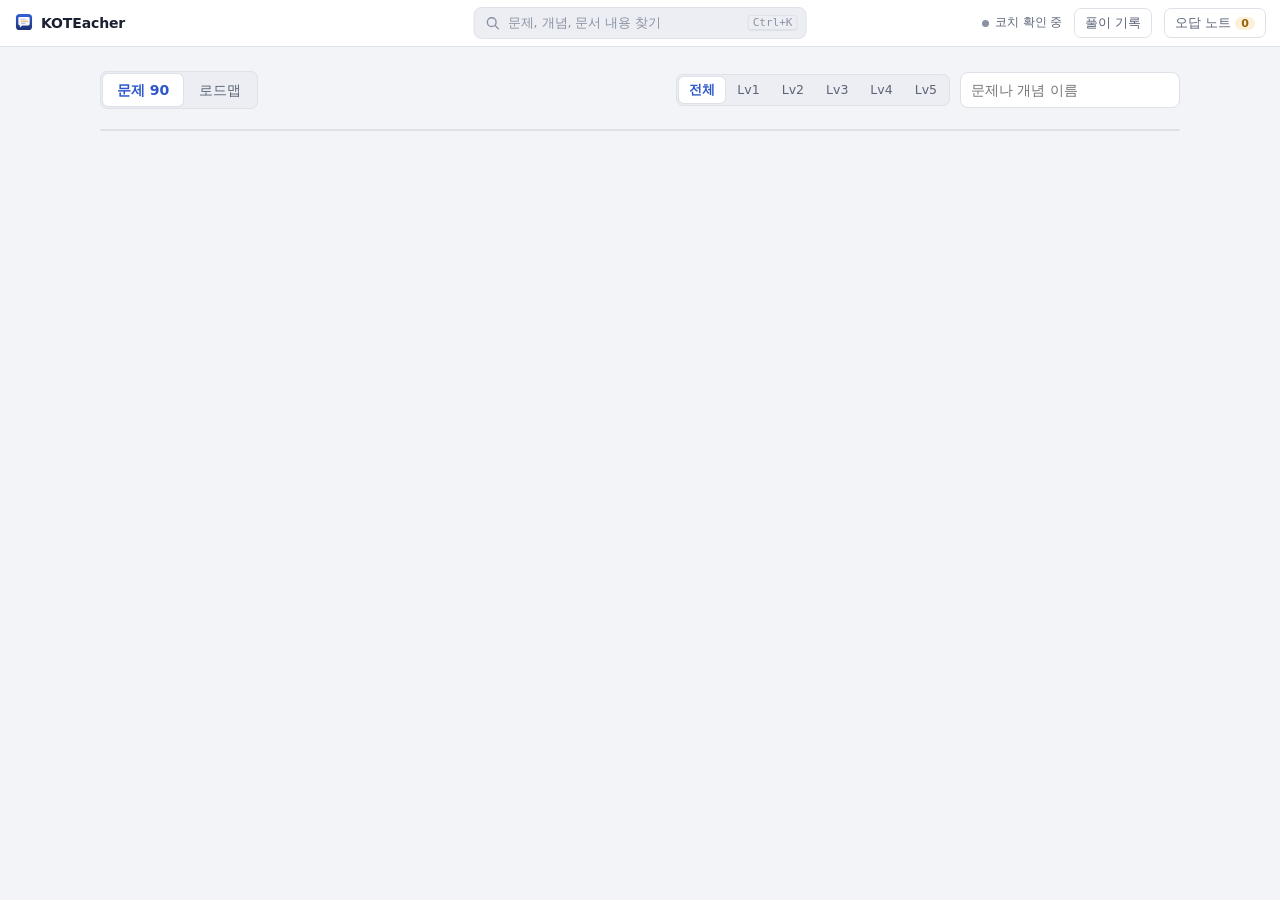
==== ui/index.html @ 254528ae "실전 모드: 자동 검사·코치·힌트를 끄고 예시 실행과 제출(통과 개수만) - harness: only=examples(예시만), only=submit(숨은 검사를 끝까지 돌려 개수" ====
<!doctype html>
<html lang="ko">
<head>
<meta charset="utf-8">
<meta name="viewport" content="width=device-width, initial-scale=1">
<title>KOTEacher</title>
<link rel="stylesheet" href="vendor/katex/katex.min.css">
<link rel="stylesheet" href="style.css">
<link rel="stylesheet" href="doc.css">
</head>
<body>

<!-- 홈: 문제 목록과 개념 목록 -->
<section class="view" id="home">
  <header class="top">
    <span class="brand"><img src="icon.svg" alt="" class="logo">KOTEacher</span>
    <span class="sp"></span>
    <button class="searchbar" data-search title="전체 검색 (⌘K)"><svg viewBox="0 0 16 16" width="14" height="14" aria-hidden="true"><circle cx="7" cy="7" r="5" fill="none" stroke="currentColor" stroke-width="1.6"/><path d="M11 11l3.5 3.5" stroke="currentColor" stroke-width="1.6" stroke-linecap="round"/></svg><span>문제, 개념, 문서 내용 찾기</span><kbd>⌘K</kbd></button>
    <span class="sp"></span>
    <span class="aistat" id="aiStat"><span class="dot"></span>코치 확인 중</span>
    <button class="btn" id="openHist">풀이 기록</button>
    <button class="btn" id="openBook">오답 노트 <span class="cnt coach" id="bookCnt">0</span></button>
  </header>
  <div class="home">
    <div class="home-inner">
      <div class="homebar">
        <div class="seg plain big" id="homeSeg" role="tablist" aria-label="목록">
          <button data-list="problems" aria-pressed="true">문제 90</button><button data-list="concepts" aria-pressed="false">로드맵</button>
        </div>
        <span class="sp"></span>
        <div class="seg plain" id="lvSeg" role="group" aria-label="레벨">
          <button data-lv="0" aria-pressed="true">전체</button><button data-lv="1" aria-pressed="false">Lv1</button><button data-lv="2" aria-pressed="false">Lv2</button><button data-lv="3" aria-pressed="false">Lv3</button><button data-lv="4" aria-pressed="false">Lv4</button><button data-lv="5" aria-pressed="false">Lv5</button>
        </div>
        <input id="search" type="search" placeholder="문제나 개념 이름" aria-label="찾기">
      </div>
      <div class="plist" id="plist"></div>
      <article class="roadmap doc" id="clist" hidden></article>
    </div>
  </div>
</section>

<!-- 풀기: 왼쪽 문서 창(탭) | 오른쪽 코드 창 -->
<section class="view" id="solve" hidden>
  <header class="top">
    <button class="btn" id="back" title="목록">← 목록</button>
    <div class="crumb"><b id="pTitle"></b><span class="tag" id="pLevel"></span><span class="tag" id="pSource"></span></div>
    <span class="sp"></span>
    <button class="searchbar" data-search title="전체 검색 (⌘K)"><svg viewBox="0 0 16 16" width="14" height="14" aria-hidden="true"><circle cx="7" cy="7" r="5" fill="none" stroke="currentColor" stroke-width="1.6"/><path d="M11 11l3.5 3.5" stroke="currentColor" stroke-width="1.6" stroke-linecap="round"/></svg><span>문제, 개념, 문서 내용 찾기</span><kbd>⌘K</kbd></button>
    <span class="sp"></span>
    <span class="meta" id="clock">0:00</span>
    <span class="meta exam-hide" id="hintMeta">힌트 0 / 3</span>
    <button class="examtog" id="examBtn" aria-pressed="false" title="실제 코딩 테스트처럼 풉니다. 자동 검사·코치·힌트를 끄고, 예시 실행과 제출만 씁니다">실전</button>
    <div class="seg exam-hide" id="modeSeg" role="group" aria-label="코치 말수">
      <button data-mode="quiet" aria-pressed="false" title="실행하거나 물을 때만 말합니다. 손을 멈춰도 검사하지 않습니다">조용히</button>
      <button data-mode="normal" aria-pressed="true" title="손을 멈추면 검사하고, 테스트로 확인된 문제만 먼저 말합니다">보통</button>
      <button data-mode="active" aria-pressed="false" title="AI가 추정한 문제와 느릴 것 같은 방법도 먼저 짚어 드립니다">적극</button>
    </div>
    <div class="seg plain" role="group" aria-label="창">
      <button id="foldLeft" aria-pressed="true" title="문서 창 열고 닫기 (⌘B)">문서</button><button id="foldRight" aria-pressed="true" title="코드 창 열고 닫기 (⌘⇧B)">코드</button>
    </div>
  </header>
  <div class="split" id="split">
    <section class="pane docpane" id="leftPane" aria-label="문서 창">
      <div class="dtabs" id="dtabs" role="tablist"></div>
      <div class="dbody" id="dbody">
        <div class="dpanel prob" data-tab="problem">
          <h2>문제</h2>
          <div class="st" id="pStatement"></div>
          <p class="note">원문: <a id="pUrl" href="#" target="_blank" rel="noopener">프로그래머스</a></p>
          <h2>개념</h2>
          <div class="chips" id="pConcepts"></div>
          <h2>입출력 예</h2>
          <table class="io" id="pExamples"></table>
          <h2 class="exam-hide">힌트 사다리</h2>
          <ol class="ladder exam-hide" id="ladder"></ol>
          <p class="note exam-only">실전 모드에서는 힌트가 꺼져 있습니다.</p>
          <div class="warn" id="warn" hidden><span></span><button id="warnYes">그래도 열기</button><button id="warnNo">조금 더 해 볼게요</button></div>
        </div>
      </div>
    </section>
    <button class="rail" id="railLeft" hidden title="문서 창 열기">문서</button>
    <div class="splitter" id="splitter" role="separator" aria-orientation="vertical" aria-label="창 너비" tabindex="0"></div>
    <section class="pane work" id="rightPane" aria-label="코드 창">
      <div class="edwrap" id="edwrap"><div id="editor"></div></div>
      <div class="dock" id="dock">
        <div class="tabs" role="tablist">
          <button role="tab" aria-selected="true" data-tab="tests">테스트 <span class="cnt" id="testCnt">–</span></button>
          <button role="tab" aria-selected="false" data-tab="log">코치 기록 <span class="cnt coach" id="logCnt">0</span></button>
          <button role="tab" aria-selected="false" data-tab="mistakes">오답 기록 <span class="cnt" id="misCnt">0</span></button>
          <button role="tab" aria-selected="false" data-tab="hist">풀이 기록</button>
          <button role="tab" aria-selected="false" data-tab="out">출력</button>
          <div class="statusbar"><span id="autoStat" class="autostat" hidden></span><span id="edStat"></span><span class="aistat" id="aiStat2"><span class="dot"></span></span><button class="btn" id="dockToggle" style="padding:1px 8px">접기</button><button class="run" id="run" title="예시와 숨은 검사 돌리기">실행 ⌘↵</button><button class="run submit exam-only" id="submit" title="숨은 검사를 모두 돌려 통과 개수만 봅니다">제출 ⌘⇧↵</button></div>
        </div>
        <div class="pbody" data-panel="tests" id="tests"><p class="note">실행(⌘↵)하면 예시와 숨은 검사를 돌립니다.</p></div>
        <div class="pbody" data-panel="log" hidden><ul class="log" id="log"></ul></div>
        <div class="pbody" data-panel="mistakes" hidden id="misPanel"></div>
        <div class="pbody" data-panel="hist" hidden id="histPanel"></div>
        <div class="pbody" data-panel="out" hidden><pre class="out" id="out">print 출력이 여기에 나옵니다.</pre></div>
      </div>
    </section>
    <button class="rail" id="railRight" hidden title="코드 창 열기">코드</button>
  </div>
</section>

<!-- 학습: 개념 문서 읽기 -->
<section class="view" id="learn" hidden>
  <header class="top">
    <button class="btn" id="learnBack">← 목록</button>
    <div class="crumb"><b id="lTitle"></b><span class="tag" id="lAlias"></span></div>
    <span class="sp"></span>
    <button class="searchbar" data-search title="전체 검색 (⌘K)"><svg viewBox="0 0 16 16" width="14" height="14" aria-hidden="true"><circle cx="7" cy="7" r="5" fill="none" stroke="currentColor" stroke-width="1.6"/><path d="M11 11l3.5 3.5" stroke="currentColor" stroke-width="1.6" stroke-linecap="round"/></svg><span>문제, 개념, 문서 내용 찾기</span><kbd>⌘K</kbd></button>
    <span class="sp"></span>
  </header>
  <div class="learn">
    <article class="ldoc doc" id="lDoc"></article>
    <aside class="lside">
      <h2>이 개념으로 풀 문제</h2>
      <div id="lProblems"></div>
      <p class="note">문제를 열면 이 개념 문서가 왼쪽 문서 창에 탭으로 함께 열립니다.</p>
    </aside>
  </div>
</section>

<!-- 풀이 기록 -->
<section class="view" id="history" hidden>
  <header class="top">
    <button class="btn" id="histBack">← 목록</button>
    <span class="brand">풀이 기록</span>
    <span class="sp"></span>
    <button class="searchbar" data-search title="전체 검색 (⌘K)"><svg viewBox="0 0 16 16" width="14" height="14" aria-hidden="true"><circle cx="7" cy="7" r="5" fill="none" stroke="currentColor" stroke-width="1.6"/><path d="M11 11l3.5 3.5" stroke="currentColor" stroke-width="1.6" stroke-linecap="round"/></svg><span>문제, 개념, 문서 내용 찾기</span><kbd>⌘K</kbd></button>
    <span class="sp"></span>
    <div class="seg plain" id="histSeg" role="group" aria-label="결과">
      <button data-f="" aria-pressed="true">전체</button><button data-f="solved" aria-pressed="false">통과</button><button data-f="exam" aria-pressed="false">실전 통과</button><button data-f="helped" aria-pressed="false">힌트로 통과</button><button data-f="open" aria-pressed="false">미완</button>
    </div>
  </header>
  <div class="hist">
    <div class="hlist" id="hList"></div>
    <div class="hdetail" id="hDetail"><p class="note">왼쪽에서 기록을 고르면 그때의 코드와 실행 흐름이 나옵니다.</p></div>
  </div>
</section>

<!-- 오답 노트 -->
<section class="view" id="book" hidden>
  <header class="top">
    <button class="btn" id="bookBack">← 목록</button>
    <span class="brand">오답 노트</span>
    <span class="sp"></span>
    <button class="searchbar" data-search title="전체 검색 (⌘K)"><svg viewBox="0 0 16 16" width="14" height="14" aria-hidden="true"><circle cx="7" cy="7" r="5" fill="none" stroke="currentColor" stroke-width="1.6"/><path d="M11 11l3.5 3.5" stroke="currentColor" stroke-width="1.6" stroke-linecap="round"/></svg><span>문제, 개념, 문서 내용 찾기</span><kbd>⌘K</kbd></button>
    <span class="sp"></span>
    <div class="seg plain" id="catSeg" role="group" aria-label="분류"></div>
  </header>
  <div class="mbook"><div class="inner" id="bookList"></div></div>
</section>

<!-- 처음 켤 때: 코치(AI) 준비 -->
<div class="palette" id="setup" hidden>
  <div class="pal setup" role="dialog" aria-label="코치 준비">
    <div class="sbody" id="setupBody"></div>
  </div>
</div>

<!-- 전체 검색 (⌘K) -->
<div class="palette" id="palette" hidden>
  <div class="pal" role="dialog" aria-label="전체 검색">
    <input id="palInput" type="search" placeholder="문제, 개념, 문서 내용, 내 질문, 오답 기록 찾기" aria-label="검색어" autocomplete="off">
    <div class="palres" id="palRes" role="listbox"></div>
    <div class="palfoot"><span>↑↓ 고르기</span><span>↵ 열기</span><span>esc 닫기</span><span class="sp"></span><span>풀이 단계는 검색하지 않습니다</span></div>
  </div>
</div>

<script src="vendor/katex/katex.min.js"></script>
<script src="vendor/mermaid/mermaid.min.js"></script>
<script src="vendor/monaco/vs/loader.js"></script>
<script src="app.js"></script>
</body>
</html>
---- ui/style.css ----
/* KOTEacher. 배치 B: 왼쪽 문제, 가운데 편집기(코치는 줄 아래 말풍선), 아래 패널. 코치 색은 호박색 하나. */
:root{
  --bg:#f3f4f7; --panel:#ffffff; --sunk:#eceef3; --ink:#1b2130; --muted:#5b6476; --faint:#8a92a3; --line:#dde1e8;
  --accent:#2c56c9; --accent-soft:#e6ecfb; --on-accent:#ffffff;
  --coach:#9a5f06; --coach-bg:#fbf0d9; --coach-line:#ebcf93; --coach-dot:#d99a1e;
  --ok:#2e7d4a; --ok-bg:#e2f2e7; --bad:#b93a27; --bad-bg:#fbe6e2;
  --ed-bg:#fbfbfd;
  --f-ui:-apple-system,"Apple SD Gothic Neo","Malgun Gothic","맑은 고딕","Noto Sans KR",system-ui,sans-serif;
  --f-mono:"SF Mono",Menlo,Consolas,"D2Coding",ui-monospace,monospace;
  color-scheme:light;
}
@media (prefers-color-scheme: dark){ :root{
  --bg:#111419; --panel:#171b22; --sunk:#0e1116; --ink:#e4e7ed; --muted:#9aa2b2; --faint:#6b7383; --line:#262c37;
  --accent:#86a2f2; --accent-soft:#1f2840; --on-accent:#0e1116;
  --coach:#f0b54e; --coach-bg:#2a2214; --coach-line:#5a4420; --coach-dot:#f0b54e;
  --ok:#66c486; --ok-bg:#16301f; --bad:#f2856f; --bad-bg:#371c17;
  --ed-bg:#13161c;
  color-scheme:dark;
}}
*{box-sizing:border-box}
html,body{height:100%;margin:0}
body{background:var(--bg);color:var(--ink);font:14px/1.6 var(--f-ui);-webkit-font-smoothing:antialiased;overflow:hidden}
button{font:inherit;color:inherit}
input,textarea{font:inherit;color:inherit}
:focus-visible{outline:2px solid var(--accent);outline-offset:1px}
[hidden]{display:none!important}
.view{height:100%;display:grid;grid-template-rows:auto minmax(0,1fr)}

/* 윗줄 */
.top{display:flex;align-items:center;gap:12px;padding:8px 14px;background:var(--panel);border-bottom:1px solid var(--line);flex-wrap:wrap;-webkit-user-select:none;user-select:none}
.brand{font-weight:700;letter-spacing:-.01em}
.crumb{display:flex;align-items:baseline;gap:8px;min-width:0}
.crumb b{font-size:15px;white-space:nowrap;overflow:hidden;text-overflow:ellipsis}
.tag{font-size:11.5px;color:var(--muted);background:var(--sunk);border-radius:4px;padding:1px 6px;white-space:nowrap}
.sp{flex:1}
.meta{font-size:12.5px;color:var(--muted);font-variant-numeric:tabular-nums;white-space:nowrap}
.seg{display:inline-flex;border:1px solid var(--line);border-radius:7px;padding:2px;gap:2px;background:var(--sunk)}
.seg button{border:0;background:none;padding:3px 10px;border-radius:5px;font-size:12.5px;color:var(--muted);cursor:pointer}
.seg button[aria-pressed="true"]{background:var(--panel);color:var(--coach);font-weight:600;box-shadow:0 0 0 1px var(--coach-line)}
.seg.plain button[aria-pressed="true"]{color:var(--accent);box-shadow:0 0 0 1px var(--line)}
.btn{border:1px solid var(--line);background:var(--panel);border-radius:7px;padding:4px 10px;font-size:12.5px;cursor:pointer;color:var(--muted)}
.btn:hover{color:var(--ink)}
.run{border:0;background:var(--accent);color:var(--on-accent);border-radius:7px;padding:5px 14px;font-weight:600;font-size:13px;cursor:pointer}
.run[aria-busy="true"]{opacity:.6}

/* 홈 */
.home{overflow:auto;padding:24px max(16px,4vw) 48px}
.home-inner{max-width:1080px;margin:0 auto;display:grid;gap:20px}
.home h1{font-size:22px;margin:0}
.homebar{display:flex;gap:10px;align-items:center;flex-wrap:wrap}
.homebar input{border:1px solid var(--line);background:var(--panel);border-radius:8px;padding:6px 10px;min-width:220px}
.plist{background:var(--panel);border:1px solid var(--line);border-radius:10px;overflow:hidden}
.prow{display:grid;grid-template-columns:42px minmax(0,1.4fr) minmax(0,1fr) minmax(0,1.3fr) 76px;gap:12px;align-items:center;padding:9px 14px;border-bottom:1px solid var(--line);cursor:pointer}
.prow:last-child{border-bottom:0}
.prow:hover{background:var(--sunk)}
.prow .lv{font-size:12px;color:var(--muted);font-variant-numeric:tabular-nums}
.prow .ti{font-weight:600;white-space:nowrap;overflow:hidden;text-overflow:ellipsis}
.prow .so,.prow .co{font-size:12.5px;color:var(--muted);white-space:nowrap;overflow:hidden;text-overflow:ellipsis}
.pill{display:inline-block;font-size:11.5px;font-weight:600;padding:1px 8px;border-radius:999px;white-space:nowrap;text-align:center}
.pill.solved{background:var(--ok-bg);color:var(--ok)}
.pill.helped{background:var(--coach-bg);color:var(--coach)}
.pill.tried{background:var(--bad-bg);color:var(--bad)}
.pill.new{background:var(--sunk);color:var(--faint)}
.aistat{font-size:12px;color:var(--muted);display:flex;align-items:center;gap:6px}
.dot{display:inline-block;width:7px;height:7px;border-radius:50%;background:var(--faint)}
.dot.on{background:var(--ok)} .dot.wait{background:var(--coach-dot)}

/* 풀기 */
/* 두 창: 왼쪽 문서(탭) | 경계선 | 오른쪽 코드. 둘 다 접을 수 있다 */
.split{display:flex;min-height:0;min-width:0}
.pane{min-width:0;min-height:0}
.docpane{width:var(--left-w, 40%);flex:none;display:grid;grid-template-rows:auto minmax(0,1fr);background:var(--panel);border-right:1px solid var(--line)}
.work{flex:1}
.split.left-off .docpane,.split.left-off .splitter{display:none}
.split.right-off .work,.split.right-off .splitter{display:none}
.split.right-off .docpane{flex:1;width:auto}
.splitter{width:5px;flex:none;cursor:col-resize;background:transparent;margin-left:-3px;margin-right:-2px;z-index:5;position:relative}
.splitter:hover,.splitter.drag,.splitter:focus-visible{background:color-mix(in srgb, var(--accent) 40%, transparent);outline:none}
.rail{flex:none;width:26px;border:0;border-right:1px solid var(--line);background:var(--panel);color:var(--muted);cursor:pointer;
  writing-mode:vertical-rl;font-size:12px;letter-spacing:.1em;padding:12px 0}
.rail:hover{color:var(--ink);background:var(--sunk)}
#railRight{border-right:0;border-left:1px solid var(--line)}
.dtabs{display:flex;align-items:stretch;gap:0;border-bottom:1px solid var(--line);overflow-x:auto;scrollbar-width:none;background:var(--sunk);-webkit-user-select:none;user-select:none}
.dtabs::-webkit-scrollbar{display:none}
.dtab{display:flex;align-items:center;gap:6px;padding:7px 10px 7px 12px;font-size:12.5px;color:var(--muted);cursor:pointer;white-space:nowrap;border-right:1px solid var(--line);max-width:220px;position:relative}
.dtab .t{overflow:hidden;text-overflow:ellipsis}
.dtab .x{border:0;background:none;color:var(--faint);cursor:pointer;font-size:14px;line-height:1;padding:0 2px;border-radius:3px;visibility:hidden}
.dtab:hover .x,.dtab[aria-selected="true"] .x{visibility:visible}
.dtab .x:hover{background:var(--line);color:var(--ink)}
.dtab[aria-selected="true"]{background:var(--panel);color:var(--ink);font-weight:600}
.dtab[aria-selected="true"]::after{content:"";position:absolute;left:0;right:0;bottom:-1px;height:1px;background:var(--panel)}
.dtab .k{font-size:10.5px;color:var(--faint);font-weight:500}
.dbody{overflow:auto;min-height:0}
.dpanel{padding:16px 20px 32px}
.chips{display:flex;flex-wrap:wrap;gap:6px}
.chips button{border:1px solid var(--line);background:var(--panel);border-radius:999px;padding:2px 10px;font-size:12.5px;cursor:pointer;color:var(--accent)}
.chips button:hover{border-color:var(--accent)}
.prob h2:first-child{margin-top:0}
.logo{width:20px;height:20px;border-radius:5px;vertical-align:-4px;margin-right:7px}
.seg.big button{font-size:14px;padding:5px 14px}
.crow{display:grid;grid-template-columns:36px minmax(0,1fr) auto;gap:4px 12px;align-items:baseline;padding:10px 14px;border-bottom:1px solid var(--line);cursor:pointer}
.crow:last-child{border-bottom:0}
.crow:hover{background:var(--sunk)}
.crow .num{font-size:12px;color:var(--faint);font-variant-numeric:tabular-nums}
.crow .ti{font-weight:600}
.crow .al{font-size:11.5px;color:var(--faint);margin-left:6px;font-weight:400}
.crow .su{grid-column:2/-1;font-size:12.5px;color:var(--muted)}
.crow .pc{font-size:12px;color:var(--muted);white-space:nowrap}
.learn{display:grid;grid-template-columns:minmax(0,1fr) 280px;min-height:0;overflow:hidden}
.ldoc{overflow:auto;padding:22px max(20px,4vw) 48px;background:var(--panel)}
.ldoc > *{max-width:820px}
.lside{overflow:auto;padding:18px 16px;border-left:1px solid var(--line)}
.lside h2{font-size:12px;letter-spacing:.06em;color:var(--faint);margin:0 0 8px;font-weight:600}
.lp{display:flex;gap:8px;align-items:center;padding:7px 8px;border-radius:7px;cursor:pointer;font-size:13px}
.lp:hover{background:var(--sunk)}
.lp .lv{font-size:11.5px;color:var(--faint);width:28px}
.lp .ti{flex:1}
.prob h2{font-size:12px;letter-spacing:.08em;color:var(--faint);text-transform:uppercase;margin:18px 0 6px;font-weight:600}
.prob .st p{margin:6px 0}
.prob .st ul{margin:6px 0;padding-left:1.2em}
.io{width:100%;border-collapse:collapse;font-size:12px;margin-top:4px;table-layout:fixed}
.io th,.io td{border-bottom:1px solid var(--line);padding:5px 6px;text-align:left;vertical-align:top}
.io th{color:var(--faint);font-weight:500}
.io td{font-family:var(--f-mono);font-size:11.5px;word-break:break-all}
.ladder{list-style:none;padding:0;margin:6px 0 0;display:flex;flex-direction:column;gap:6px}
.rung{border:1px solid var(--line);border-radius:8px;background:var(--panel)}
.rung > button{all:unset;box-sizing:border-box;width:100%;display:flex;gap:10px;align-items:center;padding:8px 10px;cursor:pointer;font-size:13px}
.rung .n{width:20px;height:20px;border-radius:50%;display:grid;place-items:center;font-size:11px;font-weight:600;background:var(--sunk);color:var(--muted);flex:none}
.rung .lock{margin-left:auto;font-size:11.5px;color:var(--faint)}
.rung.open{border-color:var(--coach-line)}
.rung.open .n{background:var(--coach-bg);color:var(--coach)}
.rung .body{padding:0 12px 10px 40px;font-size:13px}
.rung .body pre{font:12px/1.55 var(--f-mono);background:var(--sunk);padding:8px;border-radius:6px;overflow:auto;font-variant-ligatures:none}
.rung .body table{border-collapse:collapse;font-size:12px}
.rung .body td,.rung .body th{border:1px solid var(--line);padding:2px 6px}
.warn{margin:8px 0 0;padding:8px 10px;border-radius:8px;background:var(--bad-bg);color:var(--bad);font-size:12.5px;display:flex;gap:8px;align-items:center;flex-wrap:wrap}
.warn button{border:1px solid currentColor;background:none;border-radius:6px;padding:2px 8px;font-size:12px;cursor:pointer;color:inherit}
.note{font-size:12px;color:var(--faint)}
a{color:var(--accent)}

.work{display:grid;grid-template-rows:minmax(0,1fr) auto;min-height:0;min-width:0;flex:1}
.edwrap{position:relative;min-height:0;background:var(--ed-bg)}
#editor{position:absolute;inset:0}
.kg-flag-line{background:color-mix(in srgb, var(--coach-bg) 75%, transparent)}
.kg-flag-glyph{background:var(--coach-dot);border-radius:50%;width:7px!important;height:7px!important;margin:7px 0 0 6px}

/* 말풍선 (편집기 위에 겹쳐 그리고, 아래 줄은 view zone으로 밀어낸다) */
.bubble{position:absolute;z-index:10;max-width:580px;font:13.5px/1.65 var(--f-ui);white-space:normal;
  background:var(--coach-bg);border:1px solid var(--coach-line);border-radius:10px;padding:10px 12px;color:var(--ink)}
.bubble .who{display:flex;gap:8px;align-items:center;font-size:11.5px;color:var(--coach);font-weight:600;margin-bottom:3px}
.bubble .who .sub{font-weight:400;color:var(--faint)}
.bubble .who .x{margin-left:auto;border:0;background:none;color:var(--faint);cursor:pointer;font-size:15px;line-height:1;padding:0 2px}
.bubble .evid{font:12px var(--f-mono);color:var(--muted);margin:2px 0 6px;font-variant-ligatures:none;word-break:break-all}
.bubble .acts{display:flex;flex-wrap:wrap;gap:6px;margin-top:8px}
.chip{border:1px solid var(--coach-line);background:var(--panel);border-radius:999px;padding:2px 10px;font-size:12px;cursor:pointer;color:var(--ink)}
.chip.pri{color:var(--coach);font-weight:600}
.chip.ghost{border-color:transparent;background:none;color:var(--faint)}
.bubble.mini{padding:4px 10px;border-radius:999px;cursor:pointer;display:flex;gap:8px;align-items:center}
.bubble.mini .d{width:7px;height:7px;border-radius:50%;background:var(--coach-dot)}
.bubble.mini span{color:var(--coach);font-weight:600;font-size:12px}
.bubble.done{background:var(--ok-bg);border-color:color-mix(in srgb, var(--ok) 35%, transparent)}
.bubble.done .who{color:var(--ok)}
.bubble.err{background:var(--bad-bg);border-color:color-mix(in srgb, var(--bad) 35%, transparent)}
.bubble.err .who{color:var(--bad)}
.ask{display:flex;gap:6px;margin-top:8px}
.ask input{flex:1;min-width:0;font-size:13px;border:1px solid var(--coach-line);border-radius:7px;padding:5px 8px;background:var(--panel)}
.thinking,.refining{color:var(--muted);font-size:12.5px}
.bounce{display:inline-flex;gap:3px;margin-left:7px;vertical-align:middle;height:12px;align-items:flex-end}
.bounce i{width:5px;height:5px;border-radius:50%;background:var(--coach-dot);animation:bob 1.05s infinite ease-in-out}
.bounce i:nth-child(2){animation-delay:.15s}
.bounce i:nth-child(3){animation-delay:.3s}
@keyframes bob{0%,70%,100%{transform:translateY(0);opacity:.45}35%{transform:translateY(-6px);opacity:1}}
@media (prefers-reduced-motion: reduce){.bounce i{animation:blink 1.2s infinite}@keyframes blink{50%{opacity:.3}}}
.live::after{content:"";display:inline-block;width:5px;height:5px;margin-left:5px;border-radius:50%;background:var(--coach-dot);vertical-align:middle;animation:bob 1.05s infinite ease-in-out}
@keyframes dots{0%{content:""}25%{content:"."}50%{content:".."}75%{content:"..."}}
.diff{font:12px var(--f-mono);font-variant-ligatures:none;margin:6px 0;border-radius:6px;overflow:auto;border:1px solid var(--line);background:var(--panel)}
.diff div{padding:1px 8px;white-space:pre}
.diff .del{background:var(--bad-bg);color:var(--bad)}
.diff .add{background:var(--ok-bg);color:var(--ok)}
.memo{display:flex;gap:6px;margin-top:8px}
.memo input{flex:1;min-width:0;font-size:13px;border:1px solid var(--line);border-radius:7px;padding:5px 8px;background:var(--panel)}
.cat{font-size:11px;border-radius:4px;padding:0 6px;margin-left:6px;background:var(--sunk);color:var(--muted);font-weight:500;white-space:nowrap}

/* 아래 패널 */
.dock{background:var(--panel);border-top:1px solid var(--line);display:grid;grid-template-rows:auto minmax(0,1fr);height:230px;min-width:0}
.dock.small{height:auto}
.dock.small .pbody{display:none}
.tabs{display:flex;align-items:center;gap:2px;padding:4px 10px 0;border-bottom:1px solid var(--line);flex-wrap:wrap;-webkit-user-select:none;user-select:none}
.tabs [role=tab]{border:0;background:none;padding:6px 10px;font-size:12.5px;color:var(--muted);cursor:pointer;border-bottom:2px solid transparent;margin-bottom:-1px;display:flex;gap:6px;align-items:center}
.tabs [role=tab][aria-selected="true"]{color:var(--ink);border-bottom-color:var(--accent);font-weight:600}
.cnt{font-size:11px;border-radius:999px;padding:0 6px;background:var(--sunk);color:var(--muted);font-weight:600}
.cnt.bad{background:var(--bad-bg);color:var(--bad)} .cnt.ok{background:var(--ok-bg);color:var(--ok)} .cnt.coach{background:var(--coach-bg);color:var(--coach)}
.pbody{overflow:auto;padding:8px 14px 12px;min-width:0}
.trow{display:grid;grid-template-columns:22px 86px minmax(0,1fr) auto;gap:8px;align-items:baseline;padding:5px 0;border-bottom:1px solid var(--line);font-size:12.5px}
.trow:last-child{border-bottom:0}
.trow .s{font-weight:700}
.trow .s.ok{color:var(--ok)} .trow .s.bad{color:var(--bad)} .trow .s.skip{color:var(--faint)}
.trow .io2{font:11.5px var(--f-mono);color:var(--muted);overflow:hidden;text-overflow:ellipsis;white-space:nowrap;font-variant-ligatures:none}
.trow .io2 b{color:var(--ink);font-weight:600}
.trow .t{font-size:11.5px;color:var(--faint);font-variant-numeric:tabular-nums}
.log{list-style:none;margin:0;padding:0}
.log li{display:grid;grid-template-columns:44px minmax(0,1fr) auto;gap:10px;padding:6px 0;border-bottom:1px solid var(--line);font-size:12.8px}
.log li:last-child{border-bottom:0}
.log .tm{color:var(--faint);font-variant-numeric:tabular-nums;font-size:11.5px;padding-top:2px}
.src{font-size:11px;font-weight:600;margin-right:6px}
.src.ai{color:var(--coach)} .src.sys{color:var(--muted)} .src.me{color:var(--accent)}
.mrow{display:grid;grid-template-columns:minmax(0,1fr) auto;gap:4px 12px;padding:8px 0;border-bottom:1px solid var(--line);font-size:12.8px}
.mrow:last-child{border-bottom:0}
.mrow .nm{font-weight:600}
.mrow .sub{grid-column:1/-1;color:var(--muted);font-size:12px;word-break:break-all}
.mrow .when{font-size:11.5px;color:var(--faint);white-space:nowrap}
.sect{font-size:11px;letter-spacing:.06em;color:var(--faint);margin:8px 0 2px;font-weight:600}
.statusbar{display:flex;gap:14px;align-items:center;padding:0 6px;font-size:11.5px;color:var(--faint);margin-left:auto}
pre.out{margin:0;font:12px var(--f-mono);color:var(--muted);white-space:pre-wrap}

/* 오답 노트 */
.mbook{overflow:auto;padding:24px max(16px,4vw) 48px}
.mbook .inner{max-width:900px;margin:0 auto}
.mcard{background:var(--panel);border:1px solid var(--line);border-radius:10px;padding:12px 14px;margin:10px 0}
.mcard .hd{display:flex;gap:8px;align-items:baseline;flex-wrap:wrap}
.mcard .hd b{font-size:14px}

@media (max-width: 980px){
  .docpane{width:var(--left-w, 45%)}
  .prow{grid-template-columns:36px minmax(0,1fr) 70px}
  .prow .so,.prow .co{display:none}
  .learn{grid-template-columns:minmax(0,1fr)}
  .lside{display:none}
}

/* 전체 검색 */
kbd{font:11px var(--f-mono);border:1px solid var(--line);border-bottom-width:2px;border-radius:4px;padding:0 4px;color:var(--faint);margin-left:4px}
.palette{position:fixed;inset:0;z-index:80;background:rgba(10,14,22,.35);display:flex;justify-content:center;align-items:flex-start;padding-top:9vh}
.pal{width:min(680px,calc(100vw - 32px));max-height:76vh;display:grid;grid-template-rows:auto minmax(0,1fr) auto;background:var(--panel);
  border:1px solid var(--line);border-radius:12px;box-shadow:0 24px 64px -20px rgba(0,0,0,.5);overflow:hidden}
.pal input{border:0;border-bottom:1px solid var(--line);padding:14px 16px;font-size:16px;background:transparent;outline:none}
.palres{overflow:auto;padding:6px 0}
.palgrp{font-size:11px;letter-spacing:.06em;color:var(--faint);font-weight:600;padding:8px 16px 3px}
.palitem{display:grid;grid-template-columns:minmax(0,1fr) auto;gap:2px 10px;padding:7px 16px;cursor:pointer;font-size:13.5px}
.palitem[aria-selected="true"]{background:var(--accent-soft)}
.palitem .tt{font-weight:600;overflow:hidden;text-overflow:ellipsis;white-space:nowrap}
.palitem .rt{font-size:11.5px;color:var(--faint);white-space:nowrap}
.palitem .sn{grid-column:1/-1;font-size:12.5px;color:var(--muted);overflow:hidden;text-overflow:ellipsis;white-space:nowrap}
.palitem b.hl{background:color-mix(in srgb, var(--coach-dot) 35%, transparent);color:inherit;border-radius:2px}
.palempty{padding:18px 16px;color:var(--faint);font-size:13px}
.palfoot{display:flex;gap:14px;padding:7px 16px;border-top:1px solid var(--line);font-size:11.5px;color:var(--faint)}
mark.search-hit{background:color-mix(in srgb, var(--accent) 30%, transparent);color:inherit;border-radius:2px;transition:background 1s}

/* 코치 준비 안내 */
.pal.setup{display:block;padding:22px 24px;max-height:none}
.setup h2{font-size:18px;margin:0 0 6px}
.setup p{margin:6px 0;color:var(--muted);font-size:13.5px}
.setup .steps{display:grid;gap:10px;margin:14px 0}
.setup .step{display:grid;grid-template-columns:26px minmax(0,1fr);gap:4px 10px;align-items:start;border:1px solid var(--line);border-radius:10px;padding:10px 12px}
.setup .step .n{width:22px;height:22px;border-radius:50%;display:grid;place-items:center;font-size:12px;font-weight:700;background:var(--sunk);color:var(--muted)}
.setup .step.done .n{background:var(--ok-bg);color:var(--ok)}
.setup .step b{font-size:14px}
.setup .step .d{grid-column:2;font-size:12.5px;color:var(--muted)}
.setup .bar{grid-column:2;height:8px;background:var(--sunk);border-radius:4px;overflow:hidden;margin-top:6px}
.setup .bar i{display:block;height:100%;width:0;background:var(--accent);transition:width .25s}
.setup .acts{display:flex;gap:8px;justify-content:flex-end;margin-top:14px}
.setup code{font:12px var(--f-mono);background:var(--sunk);padding:1px 5px;border-radius:4px}
.aistat{cursor:pointer}

.mrow[data-pid]{cursor:pointer}
.mrow[data-pid]:hover{background:var(--sunk)}
.mcard .mrow{border-bottom:0;padding:0}
.mcard:hover{border-color:var(--accent)}
.statusbar .run{padding:3px 12px;font-size:12.5px;margin-left:4px;white-space:nowrap;flex:none}

/* 풀이 기록 */
.hist{display:grid;grid-template-columns:minmax(300px,38%) minmax(0,1fr);min-height:0;overflow:hidden}
.hlist{overflow:auto;border-right:1px solid var(--line);background:var(--panel)}
.hrow{display:grid;grid-template-columns:minmax(0,1fr) auto;gap:2px 10px;padding:10px 14px;border-bottom:1px solid var(--line);cursor:pointer}
.hrow:hover{background:var(--sunk)}
.hrow[aria-selected="true"]{background:var(--accent-soft)}
.hrow .ti{font-weight:600;font-size:13.5px}
.hrow .sub{grid-column:1/-1;font-size:12px;color:var(--muted);font-variant-numeric:tabular-nums}
.hday{font-size:11.5px;color:var(--faint);font-weight:600;padding:12px 14px 4px;background:var(--sunk);border-bottom:1px solid var(--line)}
.pill.viewed{background:var(--bad-bg);color:var(--bad)}
.pill.open{background:var(--sunk);color:var(--muted)}
.hdetail{overflow:auto;padding:18px 22px 40px}
.hdetail h2{font-size:12px;letter-spacing:.06em;color:var(--faint);margin:18px 0 6px;font-weight:600}
.hdetail h1{font-size:19px;margin:0 0 4px}
.hdetail .acts{display:flex;gap:8px;margin:10px 0}
.hcode{font:12.5px/1.6 var(--f-mono);font-variant-ligatures:none;background:var(--sunk);border:1px solid var(--line);border-radius:8px;padding:10px 0;overflow:auto;margin:0;counter-reset:ln}
.hcode span{display:block;padding:0 12px 0 0;white-space:pre}
.hcode span::before{counter-increment:ln;content:counter(ln);display:inline-block;width:36px;text-align:right;margin-right:12px;color:var(--faint)}
.tl{list-style:none;margin:0;padding:0}
.tl li{display:grid;grid-template-columns:56px 18px minmax(0,1fr);gap:6px;font-size:12.5px;padding:4px 0;border-bottom:1px solid var(--line)}
.tl .ok{color:var(--ok);font-weight:700} .tl .bad{color:var(--bad);font-weight:700}
.tl .tm{color:var(--faint);font-variant-numeric:tabular-nums}
.tl .tx{font-family:var(--f-mono);font-size:11.5px;color:var(--muted);overflow:hidden;text-overflow:ellipsis;white-space:nowrap}
.tl li.pick{cursor:pointer}
.tl li.pick:hover{background:var(--sunk)}
@media (max-width: 980px){ .hist{grid-template-columns:minmax(0,1fr)} .hdetail{display:none} .hist.detail .hlist{display:none} .hist.detail .hdetail{display:block} }

/* 상단바 가운데의 긴 검색창 */
.searchbar{display:flex;align-items:center;gap:8px;width:clamp(220px,26vw,340px);flex:none;padding:5px 8px 5px 11px;border:1px solid var(--line);
  border-radius:8px;background:var(--sunk);color:var(--faint);font-size:12.5px;cursor:text;text-align:left}
.searchbar span{flex:1;overflow:hidden;white-space:nowrap;text-overflow:ellipsis}
.searchbar:hover{border-color:var(--accent);color:var(--muted)}
.searchbar kbd{margin-left:0}

/* 검색창은 창 너비의 정확한 가운데에 둔다 (양옆 내용 폭과 상관없이) */
.top{position:relative}
.top .searchbar{position:absolute;left:50%;top:50%;transform:translate(-50%,-50%);z-index:2}
@media (max-width: 1180px){ .top .searchbar{position:static;transform:none;width:clamp(180px,22vw,300px)} }

.setup .ch{font-size:13px;margin:14px 0 6px;color:var(--muted)}
.setup .choices{display:grid;gap:6px}
.setup .choice{display:grid;grid-template-columns:minmax(0,1fr) auto;gap:2px 10px;text-align:left;border:1px solid var(--line);border-radius:10px;
  padding:9px 12px;background:var(--panel);cursor:pointer;color:var(--ink)}
.setup .choice[aria-pressed="true"]{border-color:var(--accent);box-shadow:0 0 0 1px var(--accent);background:var(--accent-soft)}
.setup .choice b{font-size:13.5px}
.setup .choice .d{grid-column:1;font-size:12px;color:var(--muted)}
.setup .choice .st{grid-row:1/3;grid-column:2;align-self:center;font-size:11.5px;color:var(--faint)}

/* 실행 중 표시 */
.running{display:flex;align-items:center;gap:10px;padding:8px 10px;margin:4px 0 6px;border:1px solid color-mix(in srgb, var(--accent) 40%, transparent);
  border-radius:8px;background:var(--accent-soft);color:var(--accent);font-size:13px;font-weight:600}
.running .el{margin-left:auto;font-variant-numeric:tabular-nums;font-weight:500;color:var(--muted);font-size:12px}
.running .bounce i{background:var(--accent)}
.trow.stale{opacity:.35}
.run[aria-busy="true"]{opacity:1;cursor:progress;display:inline-flex;align-items:center}
.run[aria-busy="true"] .bounce i{background:var(--on-accent)}
.autostat{color:var(--accent);font-weight:600;display:inline-flex;align-items:center}
.autostat .bounce i{background:var(--accent)}
.cnt.flash{animation:flash .9s ease-out}
@keyframes flash{0%{box-shadow:0 0 0 0 var(--accent)}30%{box-shadow:0 0 0 4px color-mix(in srgb, var(--accent) 45%, transparent)}100%{box-shadow:0 0 0 0 transparent}}

/* 실전 모드: 자동 검사·코치·힌트를 끄고 예시 실행과 제출만 */
.examtog{border:1px solid var(--line);background:var(--sunk);color:var(--muted);border-radius:7px;padding:3px 11px;font-size:12.5px;cursor:pointer}
.examtog[aria-pressed="true"]{background:var(--bad-bg);color:var(--bad);border-color:currentColor;font-weight:600}
.exam-only{display:none !important}
#solve.exam .exam-only{display:revert !important}
#solve.exam .exam-hide{display:none !important}
.statusbar .run.submit{background:var(--bad);color:var(--on-accent)}
.statusbar .run.submit[aria-busy="true"]{display:inline-flex !important;align-items:center}
.pill.exam{background:var(--bad-bg);color:var(--bad)}
.examres{display:flex;flex-direction:column;gap:6px;padding:8px 2px}
.examres .big{font-size:15px;font-weight:600}
.examres .big.ok{color:var(--ok)} .examres .big.bad{color:var(--bad)}
.examres .bar{height:6px;border-radius:3px;background:var(--sunk);overflow:hidden}
.examres .bar i{display:block;height:100%;background:var(--ok)}
.examres .acts{display:flex;gap:8px;flex-wrap:wrap;margin-top:4px}
---- ui/doc.css ----
/* 개념 문서 (Obsidian 문서를 읽기 좋게). 문서 창과 학습 화면이 같이 쓴다. */
.doc{font-size:14.5px;line-height:1.75;color:var(--ink);word-break:keep-all;overflow-wrap:anywhere}
.doc h1{font-size:20px;margin:0 0 12px}
.doc h2{font-size:17px;margin:28px 0 8px;padding-top:10px;border-top:1px solid var(--line);letter-spacing:0;text-transform:none;color:var(--ink);font-weight:700}
.doc h3{font-size:15px;margin:20px 0 6px}
.doc h4{font-size:14px;margin:16px 0 4px}
.doc p{margin:8px 0}
.doc ul,.doc ol{margin:6px 0;padding-left:1.4em}
.doc li{margin:2px 0}
.doc code{font:12.5px var(--f-mono);background:var(--sunk);padding:1px 5px;border-radius:4px;font-variant-ligatures:none}
.doc pre.code{background:var(--sunk);border:1px solid var(--line);border-radius:8px;padding:10px 12px;overflow:auto;margin:10px 0}
.doc pre.code code{background:none;padding:0;font-size:12.5px;line-height:1.6;white-space:pre}
.doc table{border-collapse:collapse;margin:10px 0;font-size:13px;display:block;overflow-x:auto;max-width:100%}
.doc th,.doc td{border:1px solid var(--line);padding:4px 9px;text-align:left;vertical-align:top}
.doc th{background:var(--sunk);font-weight:600}
.doc blockquote{margin:8px 0;padding:2px 12px;border-left:3px solid var(--line);color:var(--muted)}
.doc hr{border:0;border-top:1px solid var(--line);margin:18px 0}
.doc .footnote{font-size:12px;color:var(--muted);margin-top:24px}
.doc .footnote hr{margin:8px 0}
.doc sup{font-size:10px}
.doc .math[data-display]{overflow-x:auto;overflow-y:hidden;margin:10px 0;text-align:center}
.doc .katex{font-size:1.04em}
.doc pre.mermaid{background:var(--panel);border:1px solid var(--line);border-radius:8px;padding:10px;text-align:center;overflow:auto;font-size:13px}
.doc pre.mermaid:not([data-processed]){color:var(--faint);font:12px var(--f-mono);text-align:left;white-space:pre}
.doc figure.fig{margin:12px 0;text-align:center}
.doc figure.fig svg{max-width:100%;height:auto}
.doc a.doclink{color:var(--accent);cursor:pointer;text-decoration:none;border-bottom:1px solid color-mix(in srgb, var(--accent) 35%, transparent)}
.doc a.doclink:hover{border-bottom-color:var(--accent)}
.doc a.doclink.prob::before{content:"문제 ";font-size:11px;color:var(--faint)}
.doc .xlink{border-bottom:1px dotted var(--faint)}

/* 콜아웃 */
.doc .callout{border:1px solid var(--line);border-left-width:3px;border-radius:6px;margin:12px 0;background:var(--panel)}
.doc .callout > summary,.doc .callout > .ctitle{padding:7px 12px;font-weight:600;font-size:13.5px;cursor:pointer;list-style:none;display:flex;gap:8px;align-items:baseline}
.doc .callout > .ctitle{cursor:default}
.doc .callout > summary::-webkit-details-marker{display:none}
.doc .callout > summary::before{content:"▸";color:var(--faint);font-size:11px;transition:transform .15s}
.doc .callout[open] > summary::before{transform:rotate(90deg)}
.doc .callout .cbody{padding:0 14px 8px}
.doc .callout .cbody > :first-child{margin-top:0}
.doc .c-summary{border-left-color:var(--accent);background:var(--accent-soft)}
.doc .c-summary > .ctitle{color:var(--accent)}
.doc .c-question{border-left-color:var(--coach)}
.doc .c-question > summary{font-weight:500}
.doc .c-question[open]{background:color-mix(in srgb, var(--coach-bg) 55%, var(--panel))}
.doc .c-misconception,.doc .c-warning{border-left-color:var(--bad)}
.doc .c-misconception > .ctitle,.doc .c-misconception > summary{color:var(--bad)}
.doc .c-check{border-left-color:var(--ok)}
.doc .c-check > .ctitle{color:var(--ok)}
.doc .c-definition,.doc .c-theorem{border-left-color:#7a3fb0}
.doc .c-proof,.doc .c-info,.doc .c-example,.doc .c-hint{border-left-color:var(--faint)}

/* 골라 묻기: 떠 있는 버튼과 창 */
.askbtn{position:fixed;z-index:60;border:1px solid var(--coach-line);background:var(--coach-bg);color:var(--coach);font-weight:600;font-size:12.5px;
  border-radius:999px;padding:4px 12px;cursor:pointer;box-shadow:0 4px 14px -6px rgba(0,0,0,.35)}
.askbox{position:fixed;z-index:61;width:380px;max-width:calc(100vw - 16px);background:var(--panel);border:1px solid var(--line);border-radius:10px;
  padding:10px 12px;box-shadow:0 12px 32px -12px rgba(0,0,0,.4);font-size:13px}
.askbox .who{display:flex;font-size:11.5px;font-weight:600;color:var(--coach);margin-bottom:6px}
.askbox .x{margin-left:auto;border:0;background:none;color:var(--faint);cursor:pointer;font-size:15px;line-height:1}
.askbox blockquote{margin:0 0 8px;padding:4px 8px;border-left:3px solid var(--coach-line);color:var(--muted);font-size:12.5px;max-height:80px;overflow:auto}
.askbox .quick{display:flex;gap:6px;flex-wrap:wrap;margin-bottom:6px}
.askbox .quick button{border:1px solid var(--line);background:var(--sunk);border-radius:999px;padding:2px 10px;font-size:12px;cursor:pointer;color:var(--ink)}
.askbox .quick button:hover{border-color:var(--coach-line)}
/* 기록: 하이라이트와 문단 아래 상자 */
mark.qa-mark{background:color-mix(in srgb, var(--coach-dot) 32%, transparent);color:inherit;border-radius:2px;cursor:pointer;padding:0 1px}
.qa-note{margin:6px 0 12px;border:1px solid var(--coach-line);border-left:3px solid var(--coach-dot);border-radius:6px;background:var(--coach-bg);font-size:13px;line-height:1.6}
.qa-note .qh{display:flex;gap:8px;align-items:baseline;padding:5px 10px;cursor:pointer}
.qa-note .q{font-weight:600;color:var(--coach);flex:1}
.qa-note .q::before{content:"Q. ";opacity:.8}
.qa-note .qx{border:0;background:none;color:var(--faint);font-size:11.5px;cursor:pointer;visibility:hidden}
.qa-note:hover .qx{visibility:visible}
.qa-note .qa{padding:0 10px 8px 10px;white-space:pre-wrap;color:var(--ink)}
.qa-note .qa.thinking{color:var(--muted)}
.qa-note.folded .qa{display:none}
.qa-note.flash{box-shadow:0 0 0 2px var(--coach-dot)}

/* 로드맵 (블로그 로드맵처럼) */
.roadmap{max-width:1080px;--rm-serif:"Nanum Myeongjo","AppleMyungjo","Noto Serif KR",serif}
.roadmap .rm-head{padding:6px 0 18px;border-bottom:1px solid var(--line);margin-bottom:8px}
.roadmap .rm-eyebrow{font-size:11.5px;color:var(--ok);font-weight:600;display:flex;align-items:center;gap:6px}
.roadmap .rm-eyebrow::before{content:"";width:6px;height:6px;border-radius:50%;background:var(--ok)}
.roadmap h1{font-family:var(--rm-serif);font-size:38px;font-weight:800;letter-spacing:-.02em;margin:6px 0 10px;line-height:1.15}
.roadmap h1::after{content:"";display:block;width:44px;height:3px;background:var(--ok);margin-top:12px;border-radius:2px}
.roadmap .rm-stats{display:flex;gap:16px;font-size:12.5px;color:var(--muted);font-variant-numeric:tabular-nums}
.roadmap .rm-stats b{color:var(--ink);font-weight:700;margin-right:3px}
.roadmap h2{font-family:var(--rm-serif);font-size:21px;font-weight:800;border-top:0;padding-top:0;margin:34px 0 12px;display:flex;align-items:center;gap:10px}
.roadmap h2::before{content:"";width:11px;height:11px;border-radius:50%;background:var(--ok);flex:none}
.roadmap table{display:table;width:100%;font-size:13px;border:1px solid var(--line);border-radius:8px;overflow:hidden}
.roadmap th{background:color-mix(in srgb, var(--ok) 9%, var(--sunk));font-size:12px;color:var(--muted)}
.roadmap td{padding:9px 10px}
.roadmap td:first-child{font-variant-numeric:tabular-nums;color:var(--faint);width:44px}
.roadmap td:nth-child(2) a{font-weight:600}
.roadmap td:nth-child(3){color:var(--muted);min-width:200px}
.roadmap td:nth-child(4){font-size:11.5px;color:var(--faint);width:110px}
.roadmap .codefile{color:var(--faint)}
.roadmap .callout.c-question{border-left-color:var(--ok);background:var(--panel)}
.roadmap a.doclink.prob::before{content:none}
.roadmap a[data-status]::after{content:"";display:inline-block;width:7px;height:7px;border-radius:50%;margin-left:4px;vertical-align:1px}
.roadmap a[data-status="solved"]::after{background:var(--ok)}
.roadmap a[data-status="helped"]::after{background:var(--coach-dot)}
.roadmap a[data-status="tried"]::after{background:var(--bad)}
.roadmap ul li{margin:3px 0}
.roadmap pre.mermaid{margin-top:12px}

/* 개념 코드 */
.doc a.codefile{color:var(--accent);font-family:var(--f-mono);font-size:11.5px;border-bottom:0;cursor:pointer}
.roadmap a.codefile{color:var(--accent)}
.codeview .acts,#lDoc .acts{display:flex;gap:8px;margin:8px 0}
.doc pre.colored{font-size:12.5px;line-height:1.6;font-variant-ligatures:none}
.doc pre.colored code{font-family:var(--f-mono)}
.runout{font:12px/1.5 var(--f-mono);white-space:pre-wrap;border:1px solid var(--line);border-radius:8px;padding:10px 12px;margin:10px 0;background:var(--sunk);color:var(--muted)}
.runout.ok{border-color:color-mix(in srgb, var(--ok) 45%, transparent);color:var(--ok)}
.runout.bad{border-color:color-mix(in srgb, var(--bad) 45%, transparent);color:var(--bad)}
.dtab.code .k{font-family:var(--f-mono)}
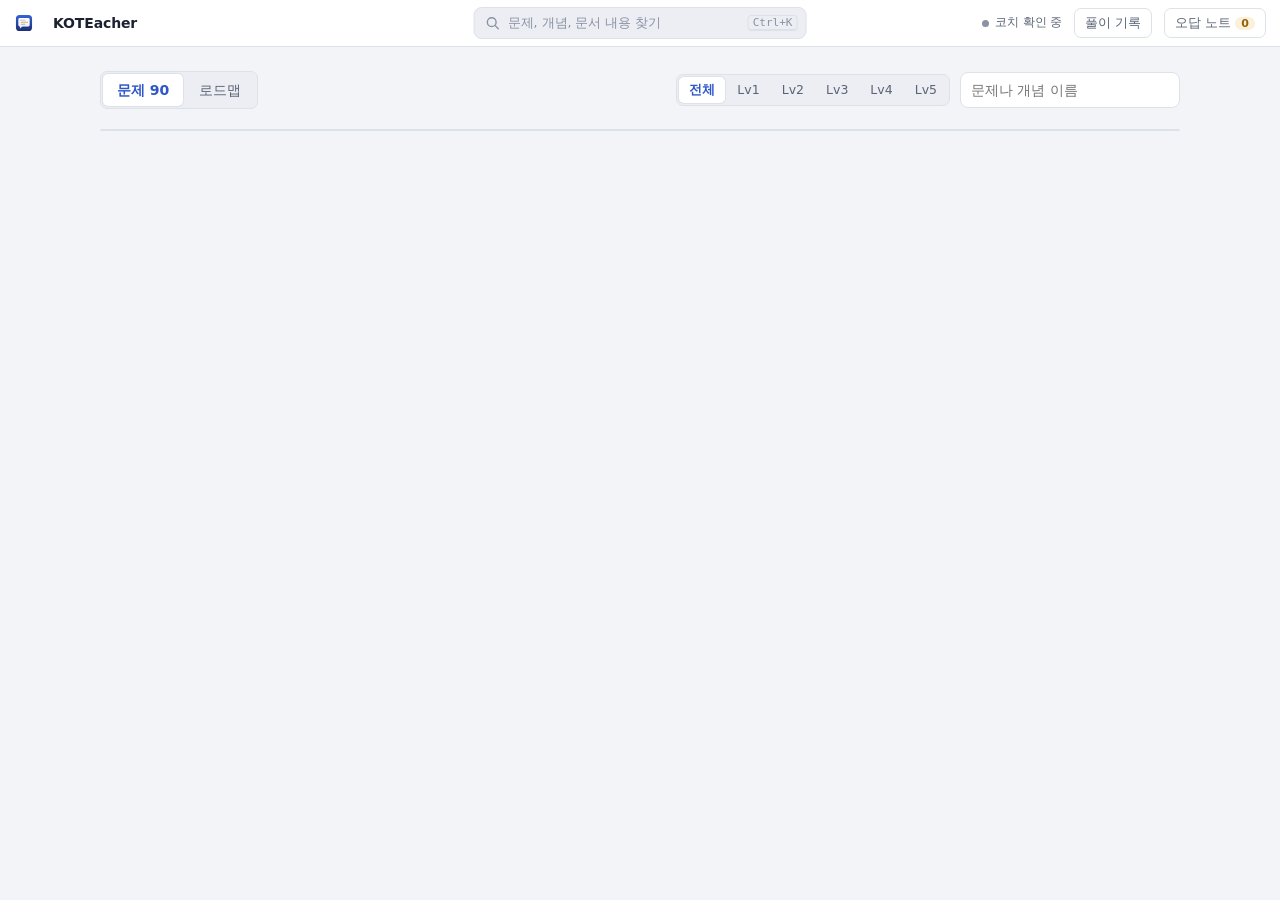
==== commit 0ed327cc: "정보 창, 버전 한 곳에서, 외부 API의 HTTPS 인증서 문제 고침 - 홈의 로고·KOTEacher를 누르면 정보 창: 버전, 들어 있는 것, 코치, 기록 위치, 새 버전 확인" ====
--- a/ui/index.html
+++ b/ui/index.html
@@ -13,7 +13,7 @@
 <!-- 홈: 문제 목록과 개념 목록 -->
 <section class="view" id="home">
   <header class="top">
-    <span class="brand"><img src="icon.svg" alt="" class="logo">KOTEacher</span>
+    <button class="brand brandbtn" id="openAbout" title="KOTEacher 정보"><img src="icon.svg" alt="" class="logo">KOTEacher</button>
     <span class="sp"></span>
     <button class="searchbar" data-search title="전체 검색 (⌘K)"><svg viewBox="0 0 16 16" width="14" height="14" aria-hidden="true"><circle cx="7" cy="7" r="5" fill="none" stroke="currentColor" stroke-width="1.6"/><path d="M11 11l3.5 3.5" stroke="currentColor" stroke-width="1.6" stroke-linecap="round"/></svg><span>문제, 개념, 문서 내용 찾기</span><kbd>⌘K</kbd></button>
     <span class="sp"></span>
@@ -159,6 +159,11 @@
   </div>
 </div>
 
+<!-- 정보 (로고를 누르면) -->
+<div class="palette" id="about" hidden>
+  <div class="pal setup about" role="dialog" aria-label="KOTEacher 정보" id="aboutBody"></div>
+</div>
+
 <!-- 전체 검색 (⌘K) -->
 <div class="palette" id="palette" hidden>
   <div class="pal" role="dialog" aria-label="전체 검색">
--- a/ui/style.css
+++ b/ui/style.css
@@ -247,7 +247,7 @@
 mark.search-hit{background:color-mix(in srgb, var(--accent) 30%, transparent);color:inherit;border-radius:2px;transition:background 1s}
 
 /* 코치 준비 안내 */
-.pal.setup{display:block;padding:22px 24px;max-height:none}
+.pal.setup{display:block;padding:22px 24px;max-height:calc(91vh - 24px);overflow:auto}
 .setup h2{font-size:18px;margin:0 0 6px}
 .setup p{margin:6px 0;color:var(--muted);font-size:13.5px}
 .setup .steps{display:grid;gap:10px;margin:14px 0}
@@ -344,3 +344,40 @@
 .examres .bar{height:6px;border-radius:3px;background:var(--sunk);overflow:hidden}
 .examres .bar i{display:block;height:100%;background:var(--ok)}
 .examres .acts{display:flex;gap:8px;flex-wrap:wrap;margin-top:4px}
+
+/* 코치 설정: 내 컴퓨터 / 외부 API */
+.setup .stabs{margin:8px 0 4px;display:flex;width:max-content;max-width:100%}
+.setup .warnline{color:var(--bad);font-size:12.5px;background:var(--bad-bg);border-radius:8px;padding:7px 10px}
+.setup .provs{display:flex;flex-wrap:wrap;gap:6px;margin:10px 0}
+.setup .provs button{border:1px solid var(--line);background:var(--panel);color:var(--ink);border-radius:8px;padding:5px 11px;font-size:12.5px;cursor:pointer}
+.setup .provs button[aria-pressed="true"]{border-color:var(--accent);box-shadow:0 0 0 1px var(--accent);background:var(--accent-soft)}
+.setup .form{display:grid;gap:9px}
+.setup .form label{display:grid;gap:4px;font-size:12.5px;color:var(--muted)}
+.setup input{font:13px var(--f-mono);padding:6px 9px;border:1px solid var(--line);border-radius:7px;background:var(--panel);color:var(--ink);min-width:0;width:100%;box-sizing:border-box}
+.setup input:focus{outline:2px solid var(--accent);outline-offset:-1px}
+.setup .row{display:flex;gap:6px;align-items:center}
+.setup .row .btn{flex:none;white-space:nowrap}
+.setup .d.bad{color:var(--bad)} .setup .d.good{color:var(--ok)}
+.setup .choice.custom{cursor:default;grid-template-columns:minmax(0,1fr)}
+.setup .choice.custom.on{border-color:var(--accent);box-shadow:0 0 0 1px var(--accent);background:var(--accent-soft)}
+.setup .choice.custom .row{margin-top:6px}
+
+/* 정보 창 */
+.brandbtn{border:0;background:none;color:inherit;font:inherit;font-weight:700;display:inline-flex;align-items:center;gap:inherit;cursor:pointer;padding:2px 4px;border-radius:6px;margin-left:-4px}
+.brandbtn:hover{background:var(--sunk)}
+.pal.about{position:relative;width:min(520px,calc(100vw - 32px))}
+.about .close{position:absolute;top:10px;right:12px;border:0;background:none;font-size:20px;color:var(--faint);cursor:pointer;line-height:1}
+.about .ahead{display:flex;gap:14px;align-items:center;margin-bottom:8px}
+.about .alogo{width:56px;height:56px;border-radius:12px}
+.about h2{margin:0;font-size:20px}
+.about .asub{margin:2px 0 0;font-size:12.5px;color:var(--faint)}
+.about .facts{display:grid;grid-template-columns:max-content minmax(0,1fr);gap:6px 14px;margin:14px 0;font-size:13px}
+.about .facts dt{color:var(--muted)}
+.about .facts dd{margin:0;overflow-wrap:anywhere}
+.about .arow{display:flex;gap:10px;align-items:center;flex-wrap:wrap}
+.about .arow .d{font-size:12.5px;color:var(--muted)}
+.about .fine{font-size:12px;color:var(--faint);margin-top:14px}
+.about .afoot{display:flex;gap:14px;align-items:center;border-top:1px solid var(--line);margin-top:14px;padding-top:12px;font-size:13px}
+.about .afoot .sp{flex:1}
+.about .made{color:var(--muted)}
+.about .made a{font-weight:700}
--- a/ui/doc.css
+++ b/ui/doc.css
@@ -112,3 +112,8 @@
 .runout.ok{border-color:color-mix(in srgb, var(--ok) 45%, transparent);color:var(--ok)}
 .runout.bad{border-color:color-mix(in srgb, var(--bad) 45%, transparent);color:var(--bad)}
 .dtab.code .k{font-family:var(--f-mono)}
+
+/* 코드 블록 안의 질문 기록: 고른 줄 바로 아래, 코드처럼 줄바꿈하지 않고 보통 글자로 */
+.qa-note.in-code{display:block;white-space:normal;font-family:var(--f-ui);font-size:13px;line-height:1.6;margin:4px 0 6px;
+  width:min(640px, calc(100% - 4px));position:sticky;left:0}
+.qa-note.in-code .qa{white-space:pre-wrap}
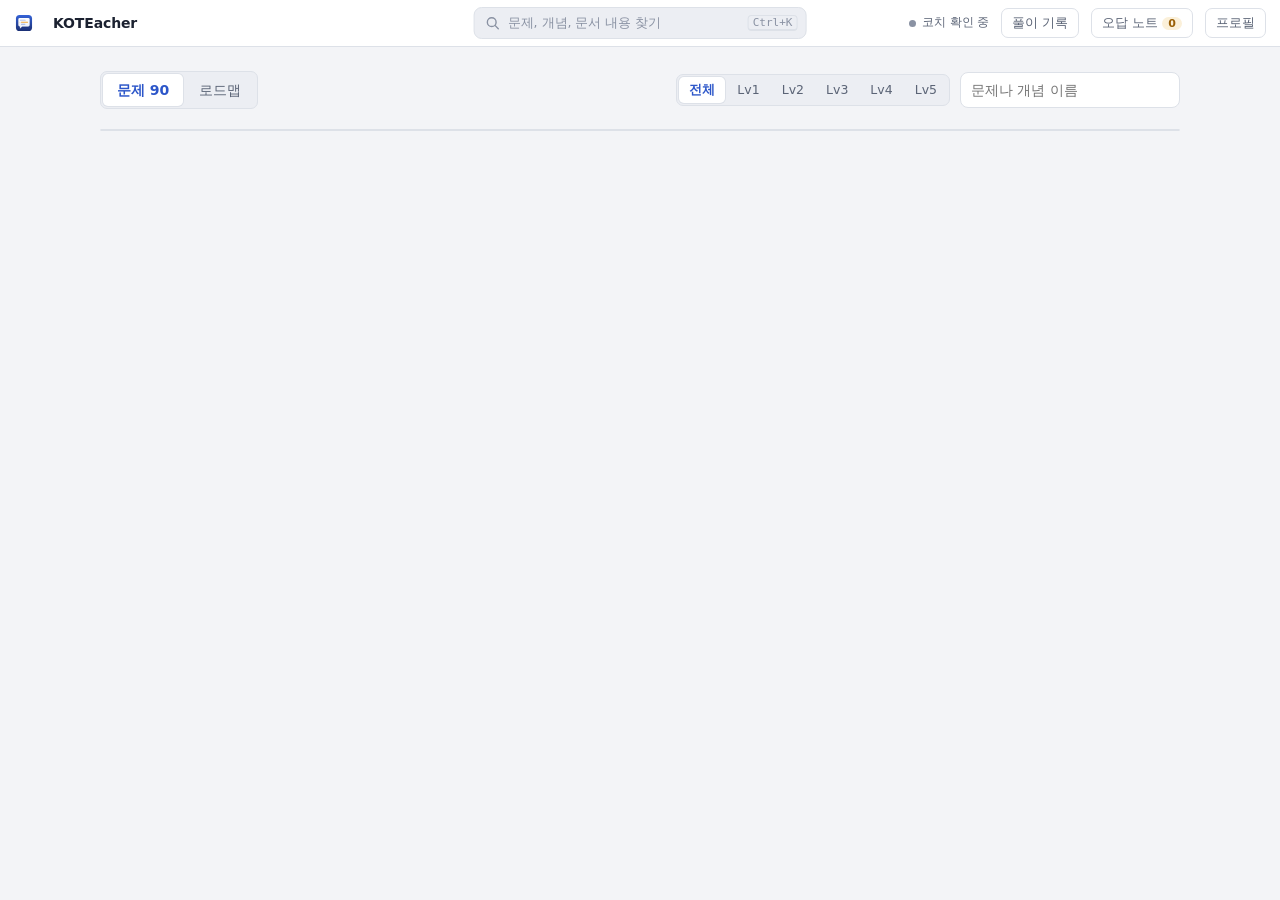
==== commit 5738368b: "버전 0.3.0: 첫 실행에 팝업과 함께 코치 모델 자동 받기, 프로필(잔디·연속 일수) 첫 실행: 모델이 없으면 코치 준비 창을 띄우고 바로 e4b를 받는다(api.prepare" ====
--- a/ui/index.html
+++ b/ui/index.html
@@ -20,9 +20,11 @@
     <span class="aistat" id="aiStat"><span class="dot"></span>코치 확인 중</span>
     <button class="btn" id="openHist">풀이 기록</button>
     <button class="btn" id="openBook">오답 노트 <span class="cnt coach" id="bookCnt">0</span></button>
+    <button class="btn" id="openProfile" title="날마다 푼 기록과 연속 일수">프로필 <span class="cnt" id="streakCnt" hidden></span></button>
   </header>
   <div class="home">
     <div class="home-inner">
+      <section class="recs" id="recs" hidden aria-label="추천"></section>
       <div class="homebar">
         <div class="seg plain big" id="homeSeg" role="tablist" aria-label="목록">
           <button data-list="problems" aria-pressed="true">문제 90</button><button data-list="concepts" aria-pressed="false">로드맵</button>
@@ -50,6 +52,9 @@
     <span class="meta" id="clock">0:00</span>
     <span class="meta exam-hide" id="hintMeta">힌트 0 / 3</span>
     <button class="examtog" id="examBtn" aria-pressed="false" title="실제 코딩 테스트처럼 풉니다. 자동 검사·코치·힌트를 끄고, 예시 실행과 제출만 씁니다">실전</button>
+    <select class="examtime exam-only" id="examTime" aria-label="제한 시간" title="실전 제한 시간. 바꾸면 지금부터 다시 잽니다">
+      <option value="0">제한 없음</option><option value="20">20분</option><option value="30">30분</option><option value="40">40분</option>
+      <option value="60">60분</option><option value="90">90분</option><option value="120">120분</option></select>
     <div class="seg exam-hide" id="modeSeg" role="group" aria-label="코치 말수">
       <button data-mode="quiet" aria-pressed="false" title="실행하거나 물을 때만 말합니다. 손을 멈춰도 검사하지 않습니다">조용히</button>
       <button data-mode="normal" aria-pressed="true" title="손을 멈추면 검사하고, 테스트로 확인된 문제만 먼저 말합니다">보통</button>
@@ -89,7 +94,7 @@
           <button role="tab" aria-selected="false" data-tab="mistakes">오답 기록 <span class="cnt" id="misCnt">0</span></button>
           <button role="tab" aria-selected="false" data-tab="hist">풀이 기록</button>
           <button role="tab" aria-selected="false" data-tab="out">출력</button>
-          <div class="statusbar"><span id="autoStat" class="autostat" hidden></span><span id="edStat"></span><span class="aistat" id="aiStat2"><span class="dot"></span></span><button class="btn" id="dockToggle" style="padding:1px 8px">접기</button><button class="run" id="run" title="예시와 숨은 검사 돌리기">실행 ⌘↵</button><button class="run submit exam-only" id="submit" title="숨은 검사를 모두 돌려 통과 개수만 봅니다">제출 ⌘⇧↵</button></div>
+          <div class="statusbar"><span id="autoStat" class="autostat" hidden></span><span id="edStat"></span><span class="aistat" id="aiStat2"><span class="dot"></span></span><button class="btn" id="resetCode" style="padding:1px 8px" title="지금 코드를 풀이 기록에 저장하고 빈 틀로 처음부터 다시 풉니다">처음부터</button><button class="btn" id="dockToggle" style="padding:1px 8px">접기</button><button class="run" id="run" title="예시와 숨은 검사 돌리기">실행 ⌘↵</button><button class="run submit exam-only" id="submit" title="숨은 검사를 모두 돌려 통과 개수만 봅니다">제출 ⌘⇧↵</button></div>
         </div>
         <div class="pbody" data-panel="tests" id="tests"><p class="note">실행(⌘↵)하면 예시와 숨은 검사를 돌립니다.</p></div>
         <div class="pbody" data-panel="log" hidden><ul class="log" id="log"></ul></div>
@@ -119,6 +124,16 @@
       <p class="note">문제를 열면 이 개념 문서가 왼쪽 문서 창에 탭으로 함께 열립니다.</p>
     </aside>
   </div>
+</section>
+
+<!-- 프로필: 날마다 푼 기록(잔디)과 연속 일수 -->
+<section class="view" id="profile" hidden>
+  <header class="top">
+    <button class="btn" id="profBack">← 목록</button>
+    <span class="brand">프로필</span>
+    <span class="sp"></span>
+  </header>
+  <div class="prof" id="profBody"></div>
 </section>
 
 <!-- 풀이 기록 -->
--- a/ui/style.css
+++ b/ui/style.css
@@ -5,6 +5,7 @@
   --coach:#9a5f06; --coach-bg:#fbf0d9; --coach-line:#ebcf93; --coach-dot:#d99a1e;
   --ok:#2e7d4a; --ok-bg:#e2f2e7; --bad:#b93a27; --bad-bg:#fbe6e2;
   --ed-bg:#fbfbfd;
+  --heat0:#e6e9ef; --heat1:#c3e3cc; --heat2:#86c79a; --heat3:#4a9e66; --heat4:#2e7d4a;
   --f-ui:-apple-system,"Apple SD Gothic Neo","Malgun Gothic","맑은 고딕","Noto Sans KR",system-ui,sans-serif;
   --f-mono:"SF Mono",Menlo,Consolas,"D2Coding",ui-monospace,monospace;
   color-scheme:light;
@@ -15,6 +16,7 @@
   --coach:#f0b54e; --coach-bg:#2a2214; --coach-line:#5a4420; --coach-dot:#f0b54e;
   --ok:#66c486; --ok-bg:#16301f; --bad:#f2856f; --bad-bg:#371c17;
   --ed-bg:#13161c;
+  --heat0:#20252f; --heat1:#1d4529; --heat2:#2b6a3f; --heat3:#3f9558; --heat4:#66c486;
   color-scheme:dark;
 }}
 *{box-sizing:border-box}
@@ -61,7 +63,8 @@
 .pill.helped{background:var(--coach-bg);color:var(--coach)}
 .pill.tried{background:var(--bad-bg);color:var(--bad)}
 .pill.new{background:var(--sunk);color:var(--faint)}
-.aistat{font-size:12px;color:var(--muted);display:flex;align-items:center;gap:6px}
+.aistat{font-size:12px;color:var(--muted);display:flex;align-items:center;gap:6px;min-width:0}
+.aistat .dot{flex:none} .aistat .t{white-space:nowrap;overflow:hidden;text-overflow:ellipsis}
 .dot{display:inline-block;width:7px;height:7px;border-radius:50%;background:var(--faint)}
 .dot.on{background:var(--ok)} .dot.wait{background:var(--coach-dot)}
 
@@ -139,7 +142,7 @@
 a{color:var(--accent)}
 
 .work{display:grid;grid-template-rows:minmax(0,1fr) auto;min-height:0;min-width:0;flex:1}
-.edwrap{position:relative;min-height:0;background:var(--ed-bg)}
+.edwrap{position:relative;min-height:0;background:var(--ed-bg);overflow:hidden}
 #editor{position:absolute;inset:0}
 .kg-flag-line{background:color-mix(in srgb, var(--coach-bg) 75%, transparent)}
 .kg-flag-glyph{background:var(--coach-dot);border-radius:50%;width:7px!important;height:7px!important;margin:7px 0 0 6px}
@@ -158,6 +161,7 @@
 .bubble.mini{padding:4px 10px;border-radius:999px;cursor:pointer;display:flex;gap:8px;align-items:center}
 .bubble.mini .d{width:7px;height:7px;border-radius:50%;background:var(--coach-dot)}
 .bubble.mini span{color:var(--coach);font-weight:600;font-size:12px}
+.bubble.mini.inline{margin-left:22px;padding:0 9px;height:20px;margin-top:2px;white-space:nowrap;box-shadow:0 1px 3px rgba(0,0,0,.08)}
 .bubble.done{background:var(--ok-bg);border-color:color-mix(in srgb, var(--ok) 35%, transparent)}
 .bubble.done .who{color:var(--ok)}
 .bubble.err{background:var(--bad-bg);border-color:color-mix(in srgb, var(--bad) 35%, transparent)}
@@ -381,3 +385,93 @@
 .about .afoot .sp{flex:1}
 .about .made{color:var(--muted)}
 .about .made a{font-weight:700}
+
+/* 홈 추천 */
+.recs{display:grid;grid-template-columns:repeat(auto-fit,minmax(min(100%,340px),1fr));gap:12px;margin:0 0 14px}
+.recs .rcol{border:1px solid var(--line);border-radius:10px;background:var(--panel);padding:8px 8px 6px}
+.recs .rhead{display:flex;gap:8px;align-items:baseline;padding:2px 6px 6px}
+.recs .rhead b{font-size:13.5px}
+.recs .rhead span{font-size:11.5px;color:var(--faint)}
+.recs .rec{display:grid;grid-template-columns:auto minmax(0,1fr) auto;gap:2px 10px;align-items:center;width:100%;text-align:left;border:0;background:none;
+  color:var(--ink);padding:6px;border-radius:7px;cursor:pointer}
+.recs .rec:hover{background:var(--sunk)}
+.recs .rec .lv{font-size:11px;color:var(--faint);grid-row:1/3}
+.recs .rec .ti{font-size:13.5px;font-weight:600;min-width:0;overflow:hidden;text-overflow:ellipsis;white-space:nowrap}
+.recs .rec .why{grid-column:2;font-size:11.5px;color:var(--muted)}
+.recs .rec .go{grid-row:1/3;grid-column:3;font-size:11.5px;color:var(--accent);white-space:nowrap}
+.mrow .chip.retry{margin-left:8px;font-size:11px;padding:0 8px}
+/* 실전 제한 시간 */
+.examtime{border:1px solid var(--line);background:var(--sunk);color:var(--ink);border-radius:7px;padding:3px 6px;font-size:12.5px}
+#clock.timer{font-variant-numeric:tabular-nums;font-weight:600}
+#clock.warn{color:var(--bad)}
+.examover{border:1px solid var(--bad);background:var(--bad-bg);border-radius:8px;padding:9px 12px;margin:6px 0 8px;font-size:13px}
+.examover .acts{display:flex;gap:8px;margin-top:6px;flex-wrap:wrap}
+
+/* 줄을 모르는 말풍선: 편집기 안 오른쪽 위 */
+.bubble.floating{top:10px;right:22px;left:auto;box-shadow:0 4px 14px rgba(0,0,0,.12)}
+
+/* 풀기 화면의 '풀이 기록' 탭 */
+.phist{list-style:none;margin:0;padding:0}
+.phist li{display:grid;grid-template-columns:max-content max-content minmax(0,1fr) max-content;gap:4px 12px;align-items:center;
+  padding:7px 2px;border-bottom:1px solid var(--line);font-size:12.5px}
+.phist .when{color:var(--faint);white-space:nowrap;font-variant-numeric:tabular-nums}
+.phist .pill{font-size:11px;padding:1px 8px;white-space:nowrap;align-self:center}
+.phist .meta{color:var(--muted);min-width:0;display:flex;flex-direction:column;gap:2px}
+.phist .meta code{font:11.5px var(--f-mono);color:var(--ink);white-space:nowrap;overflow:hidden;text-overflow:ellipsis}
+.phist .chip{white-space:nowrap}
+@media (max-width: 760px){ .phist li{grid-template-columns:max-content minmax(0,1fr)} .phist .meta{grid-column:1/-1} }
+
+/* 편집기에서 고른 코드를 코치에게 묻기 */
+.codeask{border:1px solid var(--coach-line);background:var(--coach-bg);color:var(--coach);font:600 12px var(--f-ui);border-radius:999px;
+  padding:2px 10px;cursor:pointer;white-space:nowrap;box-shadow:0 2px 8px rgba(0,0,0,.12);margin-top:4px;display:flex;gap:6px;align-items:center}
+.codeask kbd{font:10.5px var(--f-mono);color:var(--muted);background:none;border:0;padding:0}
+.bubble pre.quote{font:12px var(--f-mono);background:var(--sunk);border-radius:6px;padding:6px 8px;margin:4px 0 6px;white-space:pre-wrap;max-height:7.5em;overflow:hidden}
+.bubble .quick{display:flex;gap:6px;flex-wrap:wrap;margin-bottom:6px}
+.bubble form.codeq{display:flex;gap:6px}
+.bubble form.codeq input{flex:1;min-width:0;font:13px var(--f-ui);padding:4px 8px;border:1px solid var(--line);border-radius:7px;background:var(--panel);color:var(--ink)}
+
+/* 코치가 보여 주는 예제 코드 */
+.exbox{margin-top:8px;display:grid;gap:6px}
+.exbox .excode{font:12.5px/1.55 var(--f-mono);background:var(--panel);border:1px solid var(--line);border-radius:8px;padding:8px 10px;margin:0;
+  white-space:pre;overflow:auto;max-height:320px;font-variant-ligatures:none}
+.exbox .exout{font:12px var(--f-mono);color:var(--ok)}
+.exbox .exout::before{content:"✓ "}
+.exbox .exrow{display:flex;gap:8px;flex-wrap:wrap;align-items:center}
+.exbox .extag{font-size:11.5px;color:var(--muted);border:1px solid var(--line);border-radius:999px;padding:1px 8px;background:var(--panel)}
+.exbox .exfold{border:1px dashed var(--coach-line);border-radius:8px;padding:8px 10px;font-size:12.5px;color:var(--muted)}
+
+/* 프로필: 꾸준함(잔디). 칸 색은 그날 코드를 실행한 문제 수 */
+.prof{overflow:auto;padding:18px 16px 40px}
+.prof .wrap{max-width:980px;margin:0 auto;display:grid;gap:14px}
+.prof .card{background:var(--panel);border:1px solid var(--line);border-radius:12px;padding:16px 18px}
+.prof .card h2{font-size:15px;margin:0 0 10px}
+.prof .who{display:flex;align-items:center;gap:12px;flex-wrap:wrap}
+.prof .who input{font-size:20px;font-weight:700;border:1px solid transparent;border-radius:8px;padding:2px 6px;margin-left:-7px;background:none;min-width:0;width:16em;max-width:100%}
+.prof .who input:hover{border-color:var(--line)} .prof .who input:focus{border-color:var(--accent);outline:none;background:var(--ed-bg)}
+.prof .who .since{color:var(--muted);font-size:13px}
+.prof .stats{display:grid;grid-template-columns:repeat(auto-fit,minmax(140px,1fr));gap:10px}
+.prof .stat{background:var(--panel);border:1px solid var(--line);border-radius:12px;padding:12px 14px}
+.prof .stat b{display:block;font-size:24px;line-height:1.2;font-variant-numeric:tabular-nums}
+.prof .stat span{font-size:12.5px;color:var(--muted)}
+.prof .stat.now b{color:var(--ok)}
+.heat{overflow-x:auto;padding-bottom:4px}
+.heat .grid{display:grid;grid-template-columns:28px repeat(53,12px);grid-template-rows:16px repeat(7,12px);gap:3px;width:max-content}
+.heat .mon{font-size:11px;color:var(--faint);grid-row:1;white-space:nowrap}
+.heat .wd{font-size:10.5px;color:var(--faint);grid-column:1;line-height:12px}
+.heat .c{width:12px;height:12px;border-radius:2px;background:var(--heat0);border:0;padding:0;cursor:pointer}
+.heat .c.l1{background:var(--heat1)} .heat .c.l2{background:var(--heat2)} .heat .c.l3{background:var(--heat3)} .heat .c.l4{background:var(--heat4)}
+.heat .c.future{visibility:hidden}
+.heat .c[aria-pressed="true"]{outline:2px solid var(--accent);outline-offset:1px}
+.heat .legend{display:flex;align-items:center;gap:3px;justify-content:flex-end;font-size:11.5px;color:var(--faint);margin-top:8px}
+.heat .legend i{width:12px;height:12px;border-radius:2px;display:inline-block}
+.heat .legend span{margin:0 4px}
+.prof .day h3{font-size:13.5px;margin:14px 0 6px;color:var(--muted);font-weight:600}
+.prof .dayrow{display:grid;grid-template-columns:38px minmax(0,1fr) auto auto;gap:10px;align-items:center;padding:7px 4px;border-top:1px solid var(--line);cursor:pointer}
+.prof .dayrow:hover{background:var(--sunk)}
+.prof .dayrow .lv{font-size:12px;color:var(--faint)} .prof .dayrow .r{font-size:12px;color:var(--muted)}
+.prof .lvrow{display:grid;grid-template-columns:38px minmax(0,1fr) 92px;gap:10px;align-items:center;margin:6px 0;font-size:12.5px}
+.prof .lvbar{height:10px;background:var(--sunk);border-radius:5px;overflow:hidden;display:flex}
+.prof .lvbar i{display:block;height:100%} .prof .lvbar .s{background:var(--ok)} .prof .lvbar .h{background:var(--coach-dot)}
+.prof .lvrow .n{color:var(--muted);text-align:right;font-variant-numeric:tabular-nums}
+.prof .key{display:flex;gap:14px;font-size:12px;color:var(--muted);margin-top:8px}
+.prof .key i{display:inline-block;width:10px;height:10px;border-radius:2px;margin-right:5px;vertical-align:-1px}
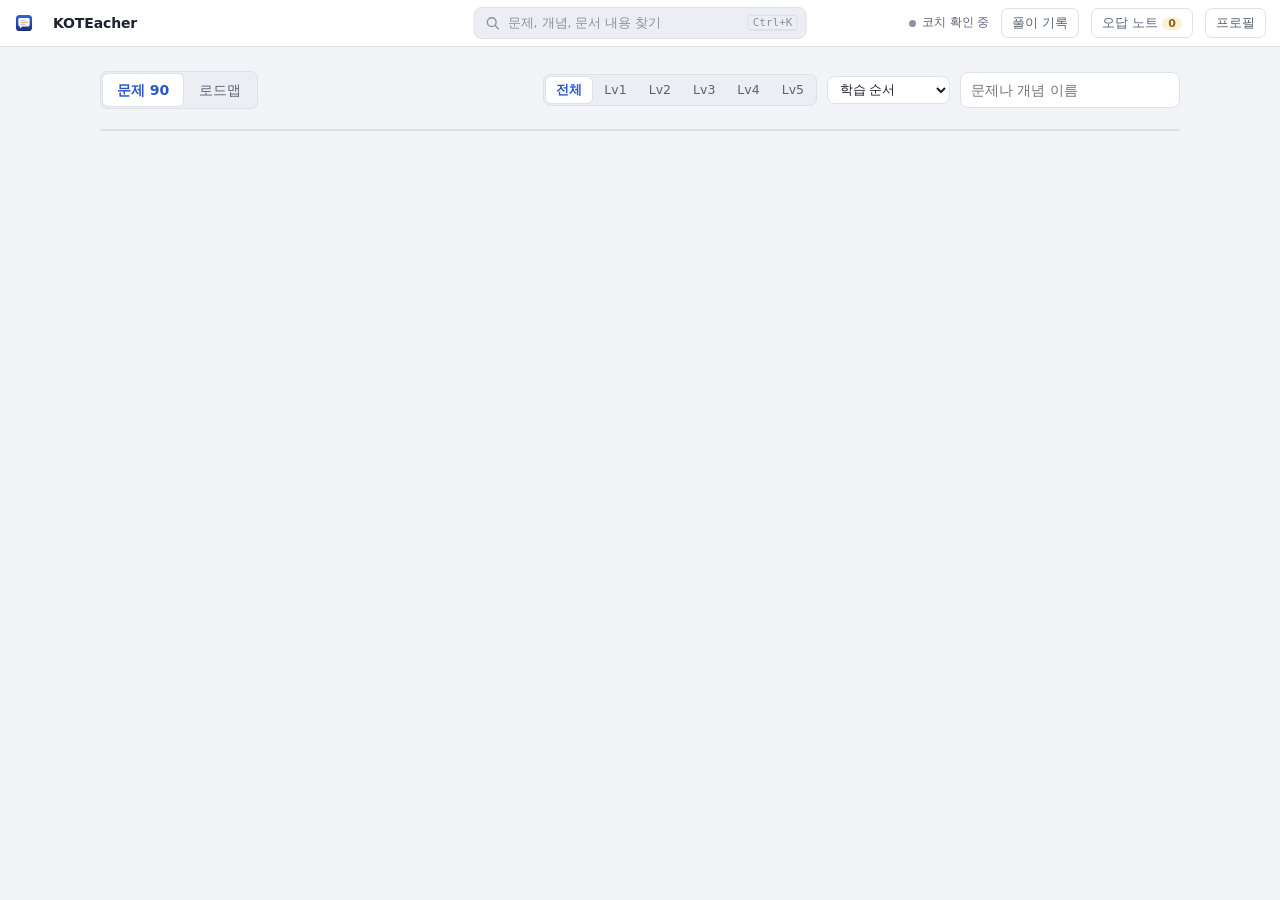
==== commit 0e082754: "문제 목록 정렬, 질문 상자에서 답 뒤에 이어서 묻기 정렬: 홈 목록 레벨 버튼 옆 메뉴(학습 순서·쉬운 것부터·어려운 것부터·정답률 높은/낮은 순·많이 푼 순· 안 푼 것 먼저·" ====
--- a/ui/index.html
+++ b/ui/index.html
@@ -33,6 +33,11 @@
         <div class="seg plain" id="lvSeg" role="group" aria-label="레벨">
           <button data-lv="0" aria-pressed="true">전체</button><button data-lv="1" aria-pressed="false">Lv1</button><button data-lv="2" aria-pressed="false">Lv2</button><button data-lv="3" aria-pressed="false">Lv3</button><button data-lv="4" aria-pressed="false">Lv4</button><button data-lv="5" aria-pressed="false">Lv5</button>
         </div>
+        <select id="sortSel" class="sortsel" aria-label="정렬" title="문제 정렬">
+          <option value="order">학습 순서</option><option value="easy">쉬운 것부터</option><option value="hard">어려운 것부터</option>
+          <option value="rate_hi">정답률 높은 순</option><option value="rate_lo">정답률 낮은 순</option><option value="popular">많이 푼 순</option>
+          <option value="todo">안 푼 것 먼저</option><option value="recent">최근에 푼 순</option><option value="name">이름순</option>
+        </select>
         <input id="search" type="search" placeholder="문제나 개념 이름" aria-label="찾기">
       </div>
       <div class="plist" id="plist"></div>
--- a/ui/style.css
+++ b/ui/style.css
@@ -5,7 +5,7 @@
   --coach:#9a5f06; --coach-bg:#fbf0d9; --coach-line:#ebcf93; --coach-dot:#d99a1e;
   --ok:#2e7d4a; --ok-bg:#e2f2e7; --bad:#b93a27; --bad-bg:#fbe6e2;
   --ed-bg:#fbfbfd;
-  --heat0:#e6e9ef; --heat1:#c3e3cc; --heat2:#86c79a; --heat3:#4a9e66; --heat4:#2e7d4a;
+  --heat0:#e6e9ef; --heat1:#c3e3cc; --heat2:#86c79a; --heat3:#4a9e66; --heat4:#2e7d4a; --heat-ink:#ffffff;
   --f-ui:-apple-system,"Apple SD Gothic Neo","Malgun Gothic","맑은 고딕","Noto Sans KR",system-ui,sans-serif;
   --f-mono:"SF Mono",Menlo,Consolas,"D2Coding",ui-monospace,monospace;
   color-scheme:light;
@@ -16,7 +16,7 @@
   --coach:#f0b54e; --coach-bg:#2a2214; --coach-line:#5a4420; --coach-dot:#f0b54e;
   --ok:#66c486; --ok-bg:#16301f; --bad:#f2856f; --bad-bg:#371c17;
   --ed-bg:#13161c;
-  --heat0:#20252f; --heat1:#1d4529; --heat2:#2b6a3f; --heat3:#3f9558; --heat4:#66c486;
+  --heat0:#20252f; --heat1:#1d4529; --heat2:#2b6a3f; --heat3:#3f9558; --heat4:#66c486; --heat-ink:#0e1116;
   color-scheme:dark;
 }}
 *{box-sizing:border-box}
@@ -52,11 +52,12 @@
 .homebar{display:flex;gap:10px;align-items:center;flex-wrap:wrap}
 .homebar input{border:1px solid var(--line);background:var(--panel);border-radius:8px;padding:6px 10px;min-width:220px}
 .plist{background:var(--panel);border:1px solid var(--line);border-radius:10px;overflow:hidden}
-.prow{display:grid;grid-template-columns:42px minmax(0,1.4fr) minmax(0,1fr) minmax(0,1.3fr) 76px;gap:12px;align-items:center;padding:9px 14px;border-bottom:1px solid var(--line);cursor:pointer}
+.prow{display:grid;grid-template-columns:42px minmax(0,1.4fr) minmax(0,1fr) minmax(0,1.3fr) 56px 76px;gap:12px;align-items:center;padding:9px 14px;border-bottom:1px solid var(--line);cursor:pointer}
 .prow:last-child{border-bottom:0}
 .prow:hover{background:var(--sunk)}
 .prow .lv{font-size:12px;color:var(--muted);font-variant-numeric:tabular-nums}
 .prow .ti{font-weight:600;white-space:nowrap;overflow:hidden;text-overflow:ellipsis}
+.prow .rt{font-size:12px;color:var(--faint);text-align:right;font-variant-numeric:tabular-nums;white-space:nowrap}
 .prow .so,.prow .co{font-size:12.5px;color:var(--muted);white-space:nowrap;overflow:hidden;text-overflow:ellipsis}
 .pill{display:inline-block;font-size:11.5px;font-weight:600;padding:1px 8px;border-radius:999px;white-space:nowrap;text-align:center}
 .pill.solved{background:var(--ok-bg);color:var(--ok)}
@@ -458,13 +459,39 @@
 .heat .grid{display:grid;grid-template-columns:28px repeat(53,12px);grid-template-rows:16px repeat(7,12px);gap:3px;width:max-content}
 .heat .mon{font-size:11px;color:var(--faint);grid-row:1;white-space:nowrap}
 .heat .wd{font-size:10.5px;color:var(--faint);grid-column:1;line-height:12px}
-.heat .c{width:12px;height:12px;border-radius:2px;background:var(--heat0);border:0;padding:0;cursor:pointer}
-.heat .c.l1{background:var(--heat1)} .heat .c.l2{background:var(--heat2)} .heat .c.l3{background:var(--heat3)} .heat .c.l4{background:var(--heat4)}
-.heat .c.future{visibility:hidden}
-.heat .c[aria-pressed="true"]{outline:2px solid var(--accent);outline-offset:1px}
-.heat .legend{display:flex;align-items:center;gap:3px;justify-content:flex-end;font-size:11.5px;color:var(--faint);margin-top:8px}
-.heat .legend i{width:12px;height:12px;border-radius:2px;display:inline-block}
-.heat .legend span{margin:0 4px}
+.heat .c{width:12px;height:12px;border:0;padding:0;border-radius:2px;background:var(--heat0);cursor:pointer}
+/* 칸 색의 짙기 = 그날 푼 문제 수 (0, 1, 2, 3~4, 5개 이상). 1년·월별·주간·범례가 같은 색을 쓴다 */
+.l0.c,.l0.md,.l0.wd,.legend i.l0{background:var(--heat0)}
+.l1.c,.l1.md,.l1.wd,.legend i.l1{background:var(--heat1)}
+.l2.c,.l2.md,.l2.wd,.legend i.l2{background:var(--heat2)}
+.l3.c,.l3.md,.l3.wd,.legend i.l3{background:var(--heat3)}
+.l4.c,.l4.md,.l4.wd,.legend i.l4{background:var(--heat4)}
+.l3.md *,.l4.md *,.l3.wd *,.l4.wd *{color:var(--heat-ink)!important}
+.heat .c[aria-pressed="true"],.mcal .md[aria-pressed="true"],.wk .wd[aria-pressed="true"]{outline:2px solid var(--accent);outline-offset:1px}
+.legend{display:flex;align-items:center;gap:3px;justify-content:flex-end;font-size:11.5px;color:var(--faint);margin-top:8px}
+.legend i{width:12px;height:12px;border-radius:2px;display:inline-block}
+.legend span{margin:0 4px}
+/* 월별·주간: 앞뒤로 넘기기와 합계 */
+.pvhead{display:flex;align-items:center;justify-content:space-between;gap:10px;flex-wrap:wrap;margin-bottom:8px}
+.pvhead h2{margin:0}
+.pvnav{display:flex;align-items:center;gap:8px} .pvnav b{font-size:15px;min-width:9em;text-align:center}
+.pvnav .btn:disabled{opacity:.4;cursor:default}
+.pvsum{display:flex;gap:16px;flex-wrap:wrap;font-size:12.5px;color:var(--muted);margin:0 0 10px} .pvsum b{color:var(--ink)} .pvsum:empty{display:none}
+/* 월별: 달력 */
+.mcal{display:grid;grid-template-columns:repeat(7,minmax(0,1fr));gap:5px;max-width:560px}
+.mcal .mh{font-size:11.5px;color:var(--faint);text-align:center}
+.mcal .md{position:relative;height:58px;border:0;border-radius:8px;padding:0;cursor:pointer}
+.mcal .md:hover{filter:brightness(.96)} .mcal .md:disabled{opacity:.35;cursor:default}
+.mcal .md .n{position:absolute;top:3px;left:7px;font-size:11.5px;color:var(--muted)}
+.mcal .md .k{position:absolute;bottom:4px;right:7px;font-size:11px;color:var(--muted);font-weight:600;font-variant-numeric:tabular-nums}
+.mcal .md.today .n,.wk .wd.today .lbl{color:var(--accent);font-weight:700}
+/* 주간: 7일 */
+.wk{display:grid;grid-template-columns:repeat(7,minmax(0,1fr));gap:6px;max-width:560px}
+.wk .wd{height:84px;border:0;border-radius:10px;padding:7px 8px;cursor:pointer;display:grid;grid-template-rows:auto 1fr;text-align:left}
+.wk .wd:hover{filter:brightness(.96)} .wk .wd:disabled{opacity:.35;cursor:default}
+.wk .wd .lbl{font-size:11.5px;color:var(--muted)}
+.wk .wd .k{align-self:end;justify-self:end;font-size:15px;font-weight:700;color:var(--muted);font-variant-numeric:tabular-nums}
+.pvkeys{margin:8px 0 0}
 .prof .day h3{font-size:13.5px;margin:14px 0 6px;color:var(--muted);font-weight:600}
 .prof .dayrow{display:grid;grid-template-columns:38px minmax(0,1fr) auto auto;gap:10px;align-items:center;padding:7px 4px;border-top:1px solid var(--line);cursor:pointer}
 .prof .dayrow:hover{background:var(--sunk)}
@@ -475,3 +502,10 @@
 .prof .lvrow .n{color:var(--muted);text-align:right;font-variant-numeric:tabular-nums}
 .prof .key{display:flex;gap:14px;font-size:12px;color:var(--muted);margin-top:8px}
 .prof .key i{display:inline-block;width:10px;height:10px;border-radius:2px;margin-right:5px;vertical-align:-1px}
+.mcal + .legend,.wk + .legend{max-width:560px}
+.bubble .coachfail{color:var(--bad);font-size:12.5px;margin-top:4px}
+.sortsel{border:1px solid var(--line);background:var(--panel);color:var(--ink);border-radius:8px;padding:5px 8px;font-size:12.5px;cursor:pointer}
+/* 묻기 말풍선: 질문 줄. 이어서 물으면 질문과 답이 차례로 쌓인다 */
+.bubble .fq{font-weight:600;color:var(--coach);font-size:12.5px;margin-top:8px}
+.bubble .fq::before{content:"Q. ";opacity:.8}
+.bubble .fq + div{margin-top:2px}
--- a/ui/doc.css
+++ b/ui/doc.css
@@ -117,3 +117,11 @@
 .qa-note.in-code{display:block;white-space:normal;font-family:var(--f-ui);font-size:13px;line-height:1.6;margin:4px 0 6px;
   width:min(640px, calc(100% - 4px));position:sticky;left:0}
 .qa-note.in-code .qa{white-space:pre-wrap}
+/* 문서 질문 상자의 이어서 묻기 */
+.qa-note .fq{font-weight:600;color:var(--coach);padding:4px 10px 0}
+.qa-note .fq::before{content:"Q. ";opacity:.8}
+.qa-note .qa2{padding:0 10px 8px;white-space:pre-wrap;color:var(--ink)}
+.qa-note .qa2.thinking{color:var(--muted)}
+.qa-note form.dfollow{display:flex;gap:6px;padding:0 10px 8px}
+.qa-note form.dfollow input{flex:1;min-width:0;font-size:12.5px;border:1px solid var(--coach-line);border-radius:7px;padding:4px 8px;background:var(--panel);color:var(--ink)}
+.qa-note.folded .fq,.qa-note.folded .qa2,.qa-note.folded form.dfollow{display:none}
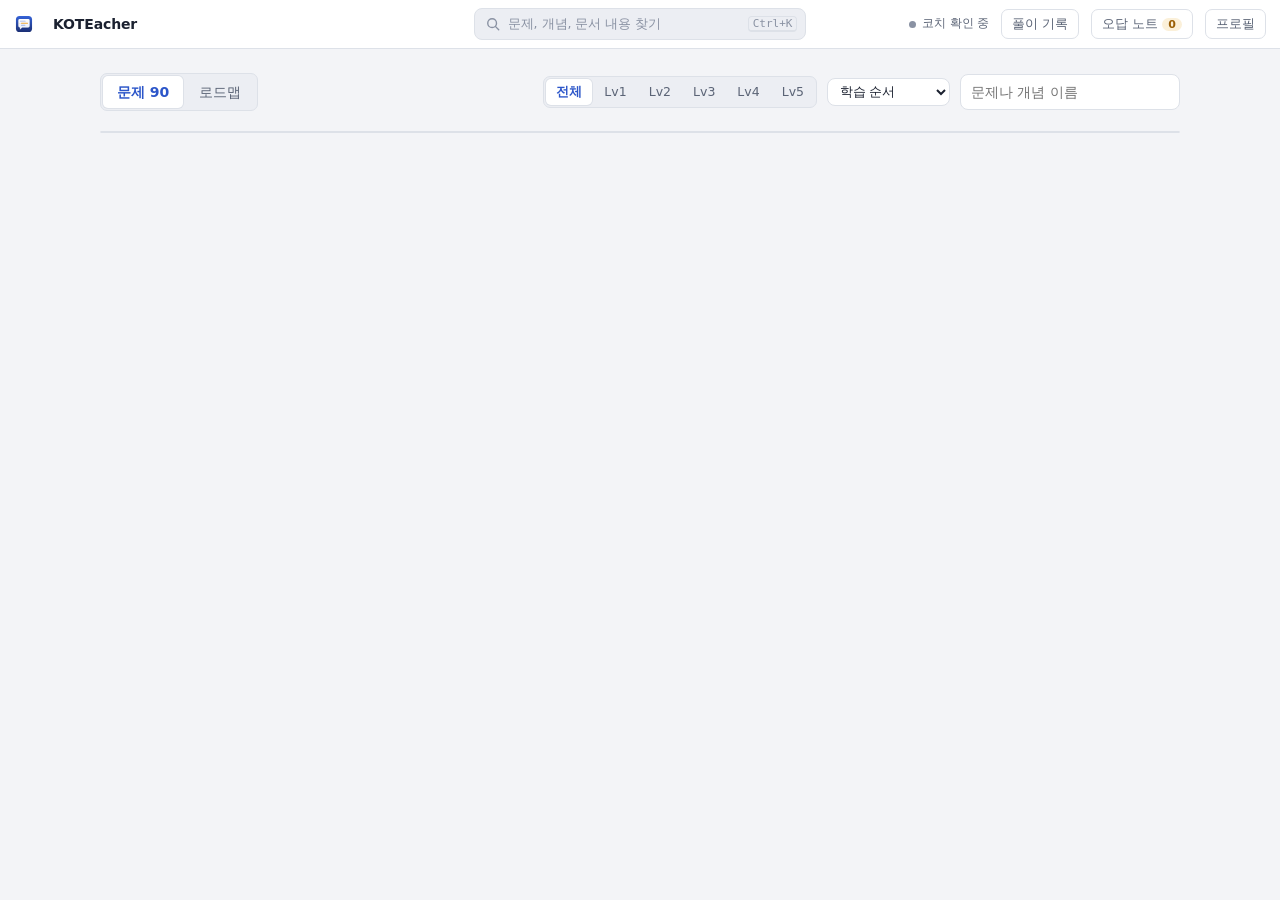
==== commit 0945ae1e: "버전 0.3.4: 상단바 코치 상태 글이 검색창 밑으로 들어가던 문제 고침 - 검색창이 있는 상단바 다섯 개를 [왼쪽 칸 | 검색창 | 오른쪽 칸] 세 칸 줄로 바꿈. 양쪽 칸 너" ====
--- a/ui/index.html
+++ b/ui/index.html
@@ -12,15 +12,17 @@
 
 <!-- 홈: 문제 목록과 개념 목록 -->
 <section class="view" id="home">
-  <header class="top">
-    <button class="brand brandbtn" id="openAbout" title="KOTEacher 정보"><img src="icon.svg" alt="" class="logo">KOTEacher</button>
-    <span class="sp"></span>
-    <button class="searchbar" data-search title="전체 검색 (⌘K)"><svg viewBox="0 0 16 16" width="14" height="14" aria-hidden="true"><circle cx="7" cy="7" r="5" fill="none" stroke="currentColor" stroke-width="1.6"/><path d="M11 11l3.5 3.5" stroke="currentColor" stroke-width="1.6" stroke-linecap="round"/></svg><span>문제, 개념, 문서 내용 찾기</span><kbd>⌘K</kbd></button>
-    <span class="sp"></span>
-    <span class="aistat" id="aiStat"><span class="dot"></span>코치 확인 중</span>
-    <button class="btn" id="openHist">풀이 기록</button>
-    <button class="btn" id="openBook">오답 노트 <span class="cnt coach" id="bookCnt">0</span></button>
-    <button class="btn" id="openProfile" title="날마다 푼 기록과 연속 일수">프로필 <span class="cnt" id="streakCnt" hidden></span></button>
+  <header class="top withsearch">
+    <div class="side">
+      <button class="brand brandbtn" id="openAbout" title="KOTEacher 정보"><img src="icon.svg" alt="" class="logo">KOTEacher</button>
+    </div>
+    <button class="searchbar" data-search title="전체 검색 (⌘K)"><svg viewBox="0 0 16 16" width="14" height="14" aria-hidden="true"><circle cx="7" cy="7" r="5" fill="none" stroke="currentColor" stroke-width="1.6"/><path d="M11 11l3.5 3.5" stroke="currentColor" stroke-width="1.6" stroke-linecap="round"/></svg><span>문제, 개념, 문서 내용 찾기</span><kbd>⌘K</kbd></button>
+    <div class="side end">
+      <span class="aistat" id="aiStat"><span class="dot"></span>코치 확인 중</span>
+      <button class="btn" id="openHist">풀이 기록</button>
+      <button class="btn" id="openBook">오답 노트 <span class="cnt coach" id="bookCnt">0</span></button>
+      <button class="btn" id="openProfile" title="날마다 푼 기록과 연속 일수">프로필 <span class="cnt" id="streakCnt" hidden></span></button>
+    </div>
   </header>
   <div class="home">
     <div class="home-inner">
@@ -48,25 +50,28 @@
 
 <!-- 풀기: 왼쪽 문서 창(탭) | 오른쪽 코드 창 -->
 <section class="view" id="solve" hidden>
-  <header class="top">
-    <button class="btn" id="back" title="목록">← 목록</button>
-    <div class="crumb"><b id="pTitle"></b><span class="tag" id="pLevel"></span><span class="tag" id="pSource"></span></div>
-    <span class="sp"></span>
-    <button class="searchbar" data-search title="전체 검색 (⌘K)"><svg viewBox="0 0 16 16" width="14" height="14" aria-hidden="true"><circle cx="7" cy="7" r="5" fill="none" stroke="currentColor" stroke-width="1.6"/><path d="M11 11l3.5 3.5" stroke="currentColor" stroke-width="1.6" stroke-linecap="round"/></svg><span>문제, 개념, 문서 내용 찾기</span><kbd>⌘K</kbd></button>
-    <span class="sp"></span>
-    <span class="meta" id="clock">0:00</span>
-    <span class="meta exam-hide" id="hintMeta">힌트 0 / 3</span>
-    <button class="examtog" id="examBtn" aria-pressed="false" title="실제 코딩 테스트처럼 풉니다. 자동 검사·코치·힌트를 끄고, 예시 실행과 제출만 씁니다">실전</button>
-    <select class="examtime exam-only" id="examTime" aria-label="제한 시간" title="실전 제한 시간. 바꾸면 지금부터 다시 잽니다">
-      <option value="0">제한 없음</option><option value="20">20분</option><option value="30">30분</option><option value="40">40분</option>
-      <option value="60">60분</option><option value="90">90분</option><option value="120">120분</option></select>
-    <div class="seg exam-hide" id="modeSeg" role="group" aria-label="코치 말수">
-      <button data-mode="quiet" aria-pressed="false" title="실행하거나 물을 때만 말합니다. 손을 멈춰도 검사하지 않습니다">조용히</button>
-      <button data-mode="normal" aria-pressed="true" title="손을 멈추면 검사하고, 테스트로 확인된 문제만 먼저 말합니다">보통</button>
-      <button data-mode="active" aria-pressed="false" title="AI가 추정한 문제와 느릴 것 같은 방법도 먼저 짚어 드립니다">적극</button>
-    </div>
-    <div class="seg plain" role="group" aria-label="창">
-      <button id="foldLeft" aria-pressed="true" title="문서 창 열고 닫기 (⌘B)">문서</button><button id="foldRight" aria-pressed="true" title="코드 창 열고 닫기 (⌘⇧B)">코드</button>
+  <header class="top withsearch">
+    <div class="side">
+      <button class="btn" id="back" title="목록">← 목록</button>
+      <div class="crumb"><b id="pTitle"></b><span class="tag" id="pLevel"></span><span class="tag" id="pSource"></span></div>
+    </div>
+    <button class="searchbar" data-search title="전체 검색 (⌘K)"><svg viewBox="0 0 16 16" width="14" height="14" aria-hidden="true"><circle cx="7" cy="7" r="5" fill="none" stroke="currentColor" stroke-width="1.6"/><path d="M11 11l3.5 3.5" stroke="currentColor" stroke-width="1.6" stroke-linecap="round"/></svg><span>문제, 개념, 문서 내용 찾기</span><kbd>⌘K</kbd></button>
+    <div class="side end">
+      <span class="meta" id="clock">0:00</span>
+      <span class="meta exam-hide" id="hintMeta">힌트 0 / 3</span>
+      <button class="examtog" id="examBtn" aria-pressed="false" title="실제 코딩 테스트처럼 풉니다. 자동 검사·코치·힌트를 끄고, 예시 실행과 제출만 씁니다">실전</button>
+      <select class="examtime exam-only" id="examTime" aria-label="제한 시간" title="실전 제한 시간. 바꾸면 지금부터 다시 잽니다">
+        <option value="0">제한 없음</option><option value="20">20분</option><option value="30">30분</option><option value="40">40분</option>
+        <option value="60">60분</option><option value="90">90분</option><option value="120">120분</option></select>
+      <button class="examtog autotog exam-hide" id="autoBtn" aria-pressed="false" title="켜면 손을 멈추고 2.7초 뒤 저절로 검사합니다. 끄면 실행(⌘↵)할 때만 검사합니다">자동 검사</button>
+      <div class="seg exam-hide" id="modeSeg" role="group" aria-label="코치 말수">
+        <button data-mode="quiet" aria-pressed="false" title="실행하거나 물을 때만 말합니다. 자동 검사에서 찾은 문제는 줄 끝 알림으로만 남깁니다">조용히</button>
+        <button data-mode="normal" aria-pressed="true" title="테스트로 확인된 문제만 먼저 말합니다">보통</button>
+        <button data-mode="active" aria-pressed="false" title="AI가 추정한 문제와 느릴 것 같은 방법도 먼저 짚어 드립니다">적극</button>
+      </div>
+      <div class="seg plain" role="group" aria-label="창">
+        <button id="foldLeft" aria-pressed="true" title="문서 창 열고 닫기 (⌘B)">문서</button><button id="foldRight" aria-pressed="true" title="코드 창 열고 닫기 (⌘⇧B)">코드</button>
+      </div>
     </div>
   </header>
   <div class="split" id="split">
@@ -93,19 +98,20 @@
     <section class="pane work" id="rightPane" aria-label="코드 창">
       <div class="edwrap" id="edwrap"><div id="editor"></div></div>
       <div class="dock" id="dock">
+        <div class="hsplitter" id="dockSplitter" role="separator" aria-orientation="horizontal" aria-label="아래 창 높이" tabindex="0" title="끌어서 높이 조절 · 두 번 누르면 처음 높이"></div>
         <div class="tabs" role="tablist">
           <button role="tab" aria-selected="true" data-tab="tests">테스트 <span class="cnt" id="testCnt">–</span></button>
           <button role="tab" aria-selected="false" data-tab="log">코치 기록 <span class="cnt coach" id="logCnt">0</span></button>
           <button role="tab" aria-selected="false" data-tab="mistakes">오답 기록 <span class="cnt" id="misCnt">0</span></button>
           <button role="tab" aria-selected="false" data-tab="hist">풀이 기록</button>
           <button role="tab" aria-selected="false" data-tab="out">출력</button>
-          <div class="statusbar"><span id="autoStat" class="autostat" hidden></span><span id="edStat"></span><span class="aistat" id="aiStat2"><span class="dot"></span></span><button class="btn" id="resetCode" style="padding:1px 8px" title="지금 코드를 풀이 기록에 저장하고 빈 틀로 처음부터 다시 풉니다">처음부터</button><button class="btn" id="dockToggle" style="padding:1px 8px">접기</button><button class="run" id="run" title="예시와 숨은 검사 돌리기">실행 ⌘↵</button><button class="run submit exam-only" id="submit" title="숨은 검사를 모두 돌려 통과 개수만 봅니다">제출 ⌘⇧↵</button></div>
-        </div>
-        <div class="pbody" data-panel="tests" id="tests"><p class="note">실행(⌘↵)하면 예시와 숨은 검사를 돌립니다.</p></div>
+          <div class="statusbar"><span id="autoStat" class="autostat" hidden></span><span id="edStat"></span><span class="aistat" id="aiStat2"><span class="dot"></span></span><button class="btn" id="resetCode" style="padding:1px 8px" title="지금 코드를 풀이 기록에 저장하고 빈 틀로 처음부터 다시 풉니다">처음부터</button><button class="btn" id="dockToggle" style="padding:1px 8px">접기</button><button class="run" id="run" title="예시와 히든 테스트 돌리기">실행 ⌘↵</button><button class="run submit exam-only" id="submit" title="히든 테스트를 모두 돌려 통과 개수만 봅니다">제출 ⌘⇧↵</button></div>
+        </div>
+        <div class="pbody" data-panel="tests" id="tests"><p class="note">실행(⌘↵)하면 예시와 히든 테스트를 돌립니다.</p></div>
         <div class="pbody" data-panel="log" hidden><ul class="log" id="log"></ul></div>
         <div class="pbody" data-panel="mistakes" hidden id="misPanel"></div>
         <div class="pbody" data-panel="hist" hidden id="histPanel"></div>
-        <div class="pbody" data-panel="out" hidden><pre class="out" id="out">print 출력이 여기에 나옵니다.</pre></div>
+        <div class="pbody" data-panel="out" hidden><p class="note outnote" id="outNote" hidden></p><pre class="out" id="out">print 출력이 여기에 나옵니다.</pre></div>
       </div>
     </section>
     <button class="rail" id="railRight" hidden title="코드 창 열기">코드</button>
@@ -114,12 +120,14 @@
 
 <!-- 학습: 개념 문서 읽기 -->
 <section class="view" id="learn" hidden>
-  <header class="top">
-    <button class="btn" id="learnBack">← 목록</button>
-    <div class="crumb"><b id="lTitle"></b><span class="tag" id="lAlias"></span></div>
-    <span class="sp"></span>
-    <button class="searchbar" data-search title="전체 검색 (⌘K)"><svg viewBox="0 0 16 16" width="14" height="14" aria-hidden="true"><circle cx="7" cy="7" r="5" fill="none" stroke="currentColor" stroke-width="1.6"/><path d="M11 11l3.5 3.5" stroke="currentColor" stroke-width="1.6" stroke-linecap="round"/></svg><span>문제, 개념, 문서 내용 찾기</span><kbd>⌘K</kbd></button>
-    <span class="sp"></span>
+  <header class="top withsearch">
+    <div class="side">
+      <button class="btn" id="learnBack">← 목록</button>
+      <div class="crumb"><b id="lTitle"></b><span class="tag" id="lAlias"></span></div>
+    </div>
+    <button class="searchbar" data-search title="전체 검색 (⌘K)"><svg viewBox="0 0 16 16" width="14" height="14" aria-hidden="true"><circle cx="7" cy="7" r="5" fill="none" stroke="currentColor" stroke-width="1.6"/><path d="M11 11l3.5 3.5" stroke="currentColor" stroke-width="1.6" stroke-linecap="round"/></svg><span>문제, 개념, 문서 내용 찾기</span><kbd>⌘K</kbd></button>
+    <div class="side end">
+    </div>
   </header>
   <div class="learn">
     <article class="ldoc doc" id="lDoc"></article>
@@ -143,14 +151,16 @@
 
 <!-- 풀이 기록 -->
 <section class="view" id="history" hidden>
-  <header class="top">
-    <button class="btn" id="histBack">← 목록</button>
-    <span class="brand">풀이 기록</span>
-    <span class="sp"></span>
-    <button class="searchbar" data-search title="전체 검색 (⌘K)"><svg viewBox="0 0 16 16" width="14" height="14" aria-hidden="true"><circle cx="7" cy="7" r="5" fill="none" stroke="currentColor" stroke-width="1.6"/><path d="M11 11l3.5 3.5" stroke="currentColor" stroke-width="1.6" stroke-linecap="round"/></svg><span>문제, 개념, 문서 내용 찾기</span><kbd>⌘K</kbd></button>
-    <span class="sp"></span>
-    <div class="seg plain" id="histSeg" role="group" aria-label="결과">
-      <button data-f="" aria-pressed="true">전체</button><button data-f="solved" aria-pressed="false">통과</button><button data-f="exam" aria-pressed="false">실전 통과</button><button data-f="helped" aria-pressed="false">힌트로 통과</button><button data-f="open" aria-pressed="false">미완</button>
+  <header class="top withsearch">
+    <div class="side">
+      <button class="btn" id="histBack">← 목록</button>
+      <span class="brand">풀이 기록</span>
+    </div>
+    <button class="searchbar" data-search title="전체 검색 (⌘K)"><svg viewBox="0 0 16 16" width="14" height="14" aria-hidden="true"><circle cx="7" cy="7" r="5" fill="none" stroke="currentColor" stroke-width="1.6"/><path d="M11 11l3.5 3.5" stroke="currentColor" stroke-width="1.6" stroke-linecap="round"/></svg><span>문제, 개념, 문서 내용 찾기</span><kbd>⌘K</kbd></button>
+    <div class="side end">
+      <div class="seg plain" id="histSeg" role="group" aria-label="결과">
+        <button data-f="" aria-pressed="true">전체</button><button data-f="solved" aria-pressed="false">통과</button><button data-f="exam" aria-pressed="false">실전 통과</button><button data-f="helped" aria-pressed="false">힌트로 통과</button><button data-f="open" aria-pressed="false">미완</button>
+      </div>
     </div>
   </header>
   <div class="hist">
@@ -161,13 +171,15 @@
 
 <!-- 오답 노트 -->
 <section class="view" id="book" hidden>
-  <header class="top">
-    <button class="btn" id="bookBack">← 목록</button>
-    <span class="brand">오답 노트</span>
-    <span class="sp"></span>
-    <button class="searchbar" data-search title="전체 검색 (⌘K)"><svg viewBox="0 0 16 16" width="14" height="14" aria-hidden="true"><circle cx="7" cy="7" r="5" fill="none" stroke="currentColor" stroke-width="1.6"/><path d="M11 11l3.5 3.5" stroke="currentColor" stroke-width="1.6" stroke-linecap="round"/></svg><span>문제, 개념, 문서 내용 찾기</span><kbd>⌘K</kbd></button>
-    <span class="sp"></span>
-    <div class="seg plain" id="catSeg" role="group" aria-label="분류"></div>
+  <header class="top withsearch">
+    <div class="side">
+      <button class="btn" id="bookBack">← 목록</button>
+      <span class="brand">오답 노트</span>
+    </div>
+    <button class="searchbar" data-search title="전체 검색 (⌘K)"><svg viewBox="0 0 16 16" width="14" height="14" aria-hidden="true"><circle cx="7" cy="7" r="5" fill="none" stroke="currentColor" stroke-width="1.6"/><path d="M11 11l3.5 3.5" stroke="currentColor" stroke-width="1.6" stroke-linecap="round"/></svg><span>문제, 개념, 문서 내용 찾기</span><kbd>⌘K</kbd></button>
+    <div class="side end">
+      <div class="seg plain" id="catSeg" role="group" aria-label="분류"></div>
+    </div>
   </header>
   <div class="mbook"><div class="inner" id="bookList"></div></div>
 </section>
--- a/ui/style.css
+++ b/ui/style.css
@@ -187,8 +187,10 @@
 .cat{font-size:11px;border-radius:4px;padding:0 6px;margin-left:6px;background:var(--sunk);color:var(--muted);font-weight:500;white-space:nowrap}
 
 /* 아래 패널 */
-.dock{background:var(--panel);border-top:1px solid var(--line);display:grid;grid-template-rows:auto minmax(0,1fr);height:230px;min-width:0}
+.dock{background:var(--panel);border-top:1px solid var(--line);display:grid;grid-template-rows:auto minmax(0,1fr);height:var(--dock-h,230px);min-width:0;position:relative}
 .dock.small{height:auto}
+.hsplitter{position:absolute;left:0;right:0;top:-4px;height:7px;cursor:row-resize;z-index:6}
+.hsplitter:hover,.hsplitter.drag,.hsplitter:focus-visible{background:color-mix(in srgb, var(--accent) 40%, transparent);outline:none}
 .dock.small .pbody{display:none}
 .tabs{display:flex;align-items:center;gap:2px;padding:4px 10px 0;border-bottom:1px solid var(--line);flex-wrap:wrap;-webkit-user-select:none;user-select:none}
 .tabs [role=tab]{border:0;background:none;padding:6px 10px;font-size:12.5px;color:var(--muted);cursor:pointer;border-bottom:2px solid transparent;margin-bottom:-1px;display:flex;gap:6px;align-items:center}
@@ -217,6 +219,7 @@
 .sect{font-size:11px;letter-spacing:.06em;color:var(--faint);margin:8px 0 2px;font-weight:600}
 .statusbar{display:flex;gap:14px;align-items:center;padding:0 6px;font-size:11.5px;color:var(--faint);margin-left:auto}
 pre.out{margin:0;font:12px var(--f-mono);color:var(--muted);white-space:pre-wrap}
+.outnote{margin:0 0 8px;color:var(--bad)}
 
 /* 오답 노트 */
 .mbook{overflow:auto;padding:24px max(16px,4vw) 48px}
@@ -307,10 +310,21 @@
 .searchbar:hover{border-color:var(--accent);color:var(--muted)}
 .searchbar kbd{margin-left:0}
 
-/* 검색창은 창 너비의 정확한 가운데에 둔다 (양옆 내용 폭과 상관없이) */
-.top{position:relative}
-.top .searchbar{position:absolute;left:50%;top:50%;transform:translate(-50%,-50%);z-index:2}
-@media (max-width: 1180px){ .top .searchbar{position:static;transform:none;width:clamp(180px,22vw,300px)} }
+/* 검색창은 창 너비의 가운데에 둔다: 양옆을 같은 너비의 칸(.side)으로 나눈 세 칸 줄.
+   한쪽 내용이 제 칸보다 넓으면 그쪽 칸이 넓어지고 검색창이 조금 비켜난다. 겹치지는 않는다
+   (예전에는 검색창을 가운데에 띄워 두어 줄이 그 자리를 비워 두지 않았고, 긴 코치 상태 글이 검색창 밑으로 들어갔다) */
+.top.withsearch{display:grid;grid-template-columns:minmax(min-content,1fr) auto minmax(min-content,1fr)}
+.side{display:flex;align-items:center;gap:12px;min-width:0;white-space:nowrap}
+.side > *{flex-shrink:0}  /* 버튼 글이 두 줄로 꺾이지 않게 */
+.side.end{justify-content:flex-end}
+/* 코치 상태와 문제 제목은 칸에 남은 자리만 쓰고 넘치면 …로 줄인다 (칸 너비를 늘리지 않게 제 너비는 0에서 시작한다) */
+.side > .aistat{flex:1 1 0;width:0;justify-content:flex-end}
+.side > .crumb{flex:1 1 0;width:0;overflow:hidden}
+@media (max-width: 1180px){
+  .top.withsearch{display:flex}
+  .top .searchbar{width:clamp(180px,22vw,300px)}
+  .side > .aistat,.side > .crumb{flex:0 1 auto;width:auto}
+}
 
 .setup .ch{font-size:13px;margin:14px 0 6px;color:var(--muted)}
 .setup .choices{display:grid;gap:6px}
@@ -337,6 +351,7 @@
 /* 실전 모드: 자동 검사·코치·힌트를 끄고 예시 실행과 제출만 */
 .examtog{border:1px solid var(--line);background:var(--sunk);color:var(--muted);border-radius:7px;padding:3px 11px;font-size:12.5px;cursor:pointer}
 .examtog[aria-pressed="true"]{background:var(--bad-bg);color:var(--bad);border-color:currentColor;font-weight:600}
+.examtog.autotog[aria-pressed="true"]{background:var(--panel);color:var(--coach);border-color:var(--coach-line)}
 .exam-only{display:none !important}
 #solve.exam .exam-only{display:revert !important}
 #solve.exam .exam-hide{display:none !important}
